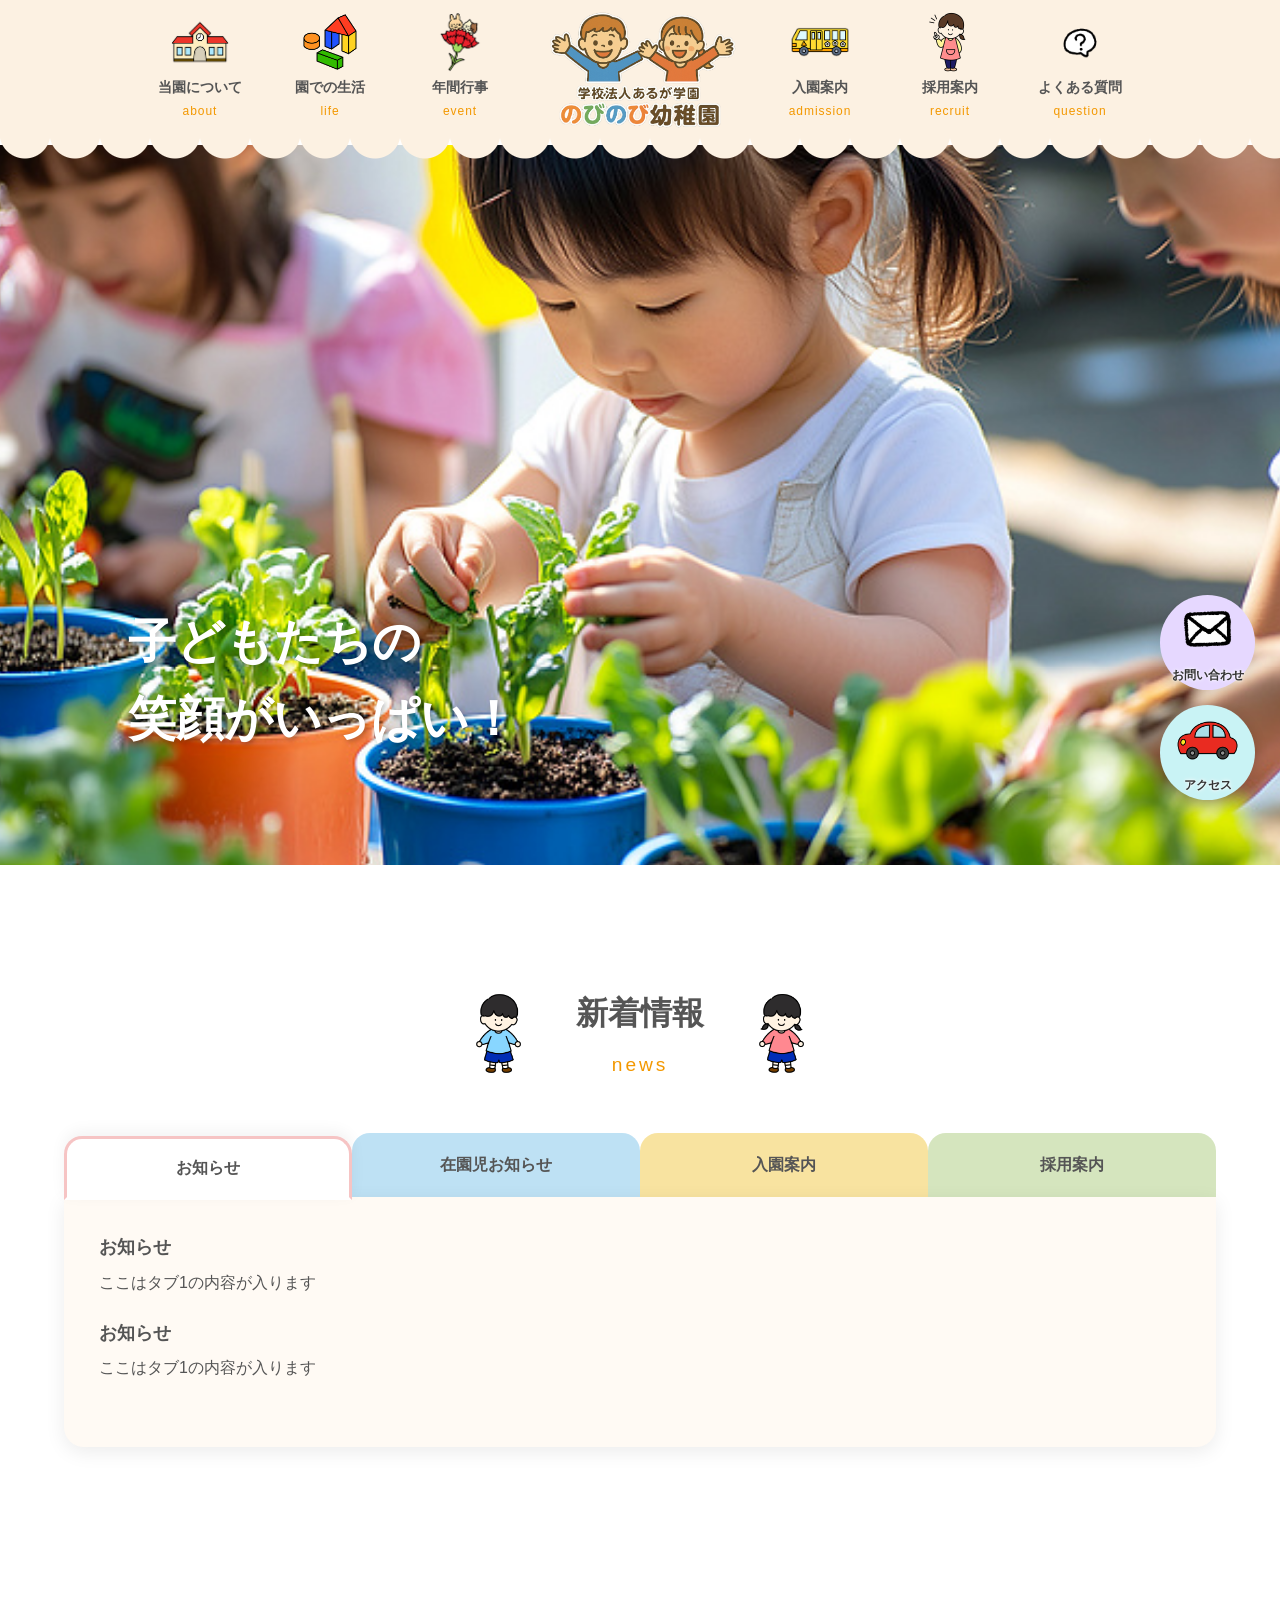
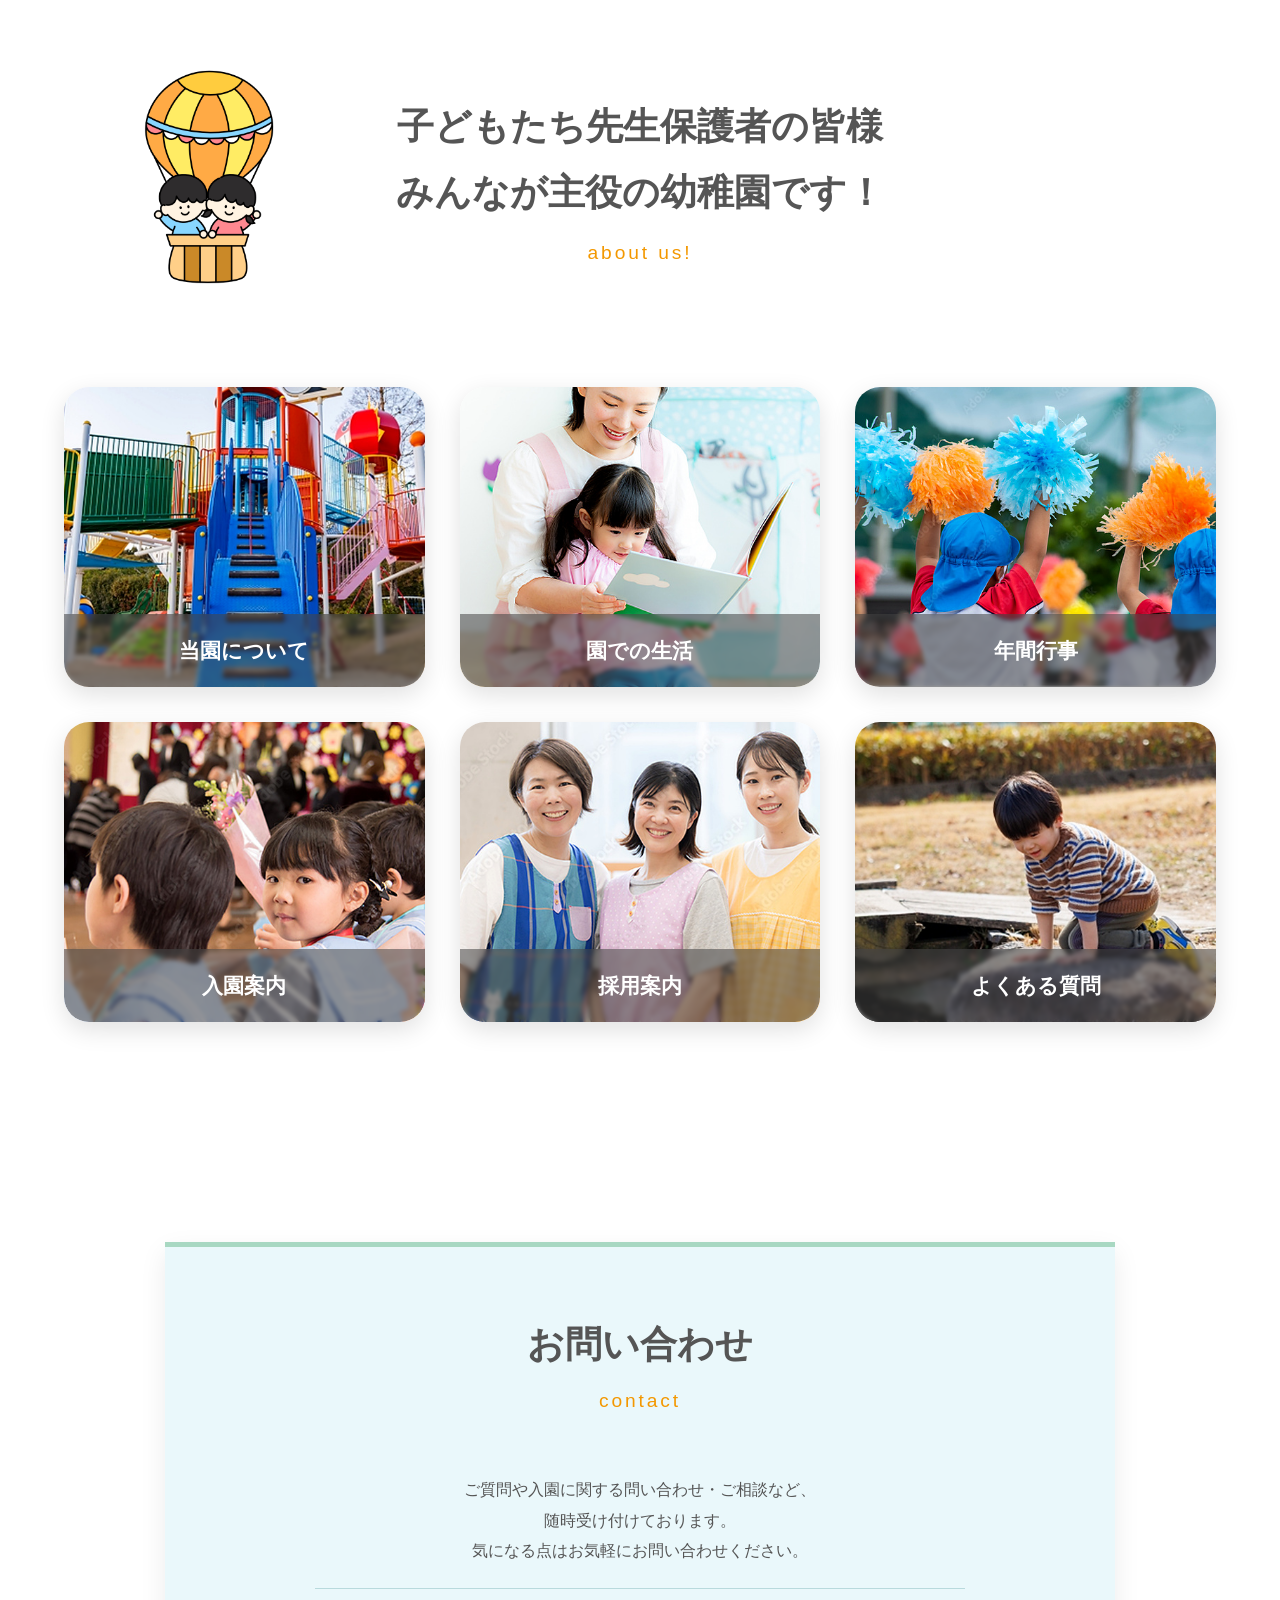
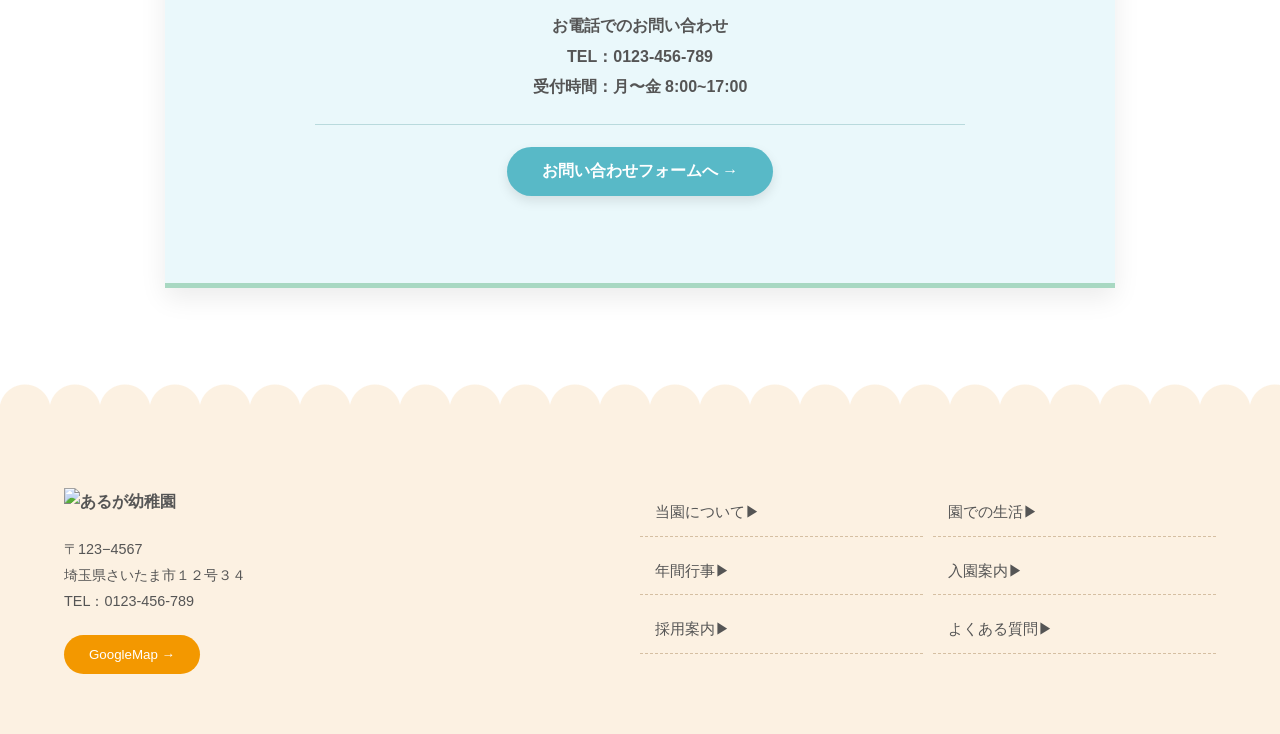
==== index.htm @ a484e563 "Initial commit" ====
<!doctype html>
<html lang="ja">
  <head>
    <meta charset="UTF-8" />
    <meta name="viewport" content="width=device-width, initial-scale=1.0" />

    <title>あるが幼稚園</title>

    <link rel="stylesheet" href="css/style.css" />

    <!-- Google Fonts -->
    <link rel="preconnect" href="https://fonts.googleapis.com" />
    <link rel="preconnect" href="https://fonts.gstatic.com" crossorigin />
    <link
      href="https://fonts.googleapis.com/css2?family=Kosugi+Maru&display=swap"
      rel="stylesheet"
    />

    <!-- JS -->
    <script src="https://code.jquery.com/jquery-3.7.1.min.js"></script>
    <script src="js/script.js" defer></script>
  </head>
  <body>
    <!-- ========================
    PCヘッダー
    ======================== -->
    <header id="menu_wrap">
      <nav>
        <ul>
          <li>
            <a href="#">
              <img src="img/about-icon.png" alt="" />
              <p>当園について</p>
              <span class="en">about</span>
            </a>
          </li>

          <li>
            <a href="#">
              <img src="img/diary-icon.png" alt="" />
              <p>園での生活</p>
              <span class="en">life</span>
            </a>
          </li>

          <li>
            <a href="#">
              <img src="img/calendar-icon.png" alt="" />
              <p>年間行事</p>
              <span class="en">event</span>
            </a>
          </li>

          <li class="logo">
            <a href="#">
              <img src="img/logo.png" alt="あるが幼稚園" />
            </a>
          </li>

          <li>
            <a href="#">
              <img src="img/admission-icon.png" alt="" />
              <p>入園案内</p>
              <span class="en">admission</span>
            </a>
          </li>

          <li>
            <a href="#">
              <img src="img/recruit-icon.png" alt="" />
              <p>採用案内</p>
              <span class="en">recruit</span>
            </a>
          </li>

          <li>
            <a href="#">
              <img src="img/question-icon.png" alt="" />
              <p>よくある質問</p>
              <span class="en">question</span>
            </a>
          </li>
        </ul>
      </nav>
    </header>

    <!-- ========================
    スマホメニュー
    ======================== -->
    <div class="hamburger">
      <span></span>
      <span></span>
      <span></span>
    </div>

    <div class="mask"></div>

    <nav id="spMenu">
      <ul>
        <li>
          <a href="#">
            <img src="img/about-icon.png" alt="" />
            <span>当園について</span>
          </a>
        </li>

        <li>
          <a href="#">
            <img src="img/diary-icon.png" alt="" />
            <span>園での生活</span>
          </a>
        </li>

        <li>
          <a href="#">
            <img src="img/calendar-icon.png" alt="" />
            <span>年間行事</span>
          </a>
        </li>

        <li>
          <a href="#">
            <img src="img/admission-icon.png" alt="" />
            <span>入園案内</span>
          /a>
        </li>

        <li>
          <a href="#">
            <img src="img/recruit-icon.png" alt="" />
            <span>採用案内</span>
          </a>
        </li>

        <li>
          <a href="#">
            <img src="img/question-icon.png" alt="" />
            <span>よくある質問</span>
          </a>
        </li>
      </ul>
    </nav>

    <main>
      <!-- ========================
      メインビジュアル
      ======================== -->
      <section class="mainvisual">
        <ul class="slideshow">
          <li class="active">
            <img src="img/top1.jpg" alt="" />
          </li>

          <li>
            <img src="img/top2.jpg" alt="" />
          </li>

          <li>
            <img src="img/top3.jpg" alt="" />
          </li>

          <li>
            <img src="img/top4.jpg" alt="" />
          </li>

          <li>
            <img src="img/top5.jpg" alt="" />
          </li>
        </ul>

        <p class="main-text">
          子どもたちの<br />
          笑顔がいっぱい！
        </p>
      </section>

      <!-- ========================
      NEWS
      ======================== -->
      <section id="news" class="container">
        <div class="news-heading">
          <img src="img/BOY-icon.png" alt="news icon" class="news-icon" />
          <h2 class="sec-title">
            新着情報<br />
            <span class="en">news</span>
          </h2>

          <img src="img/GIRL-icon.png" alt="news icon" class="news-icon" />
        </div>

        <div class="news-tabs">
          <ul class="tab-list">
            <li class="tab-item tab-item1 active" tabindex="0">お知らせ</li>
            <li class="tab-item tab-item2" tabindex="0">在園児お知らせ</li>
            <li class="tab-item tab-item3" tabindex="0">入園案内</li>
            <li class="tab-item tab-item4" tabindex="0">採用案内</li>
          </ul>

          <div class="tab-content">
            <div class="tab-panel active tab1">
              <h3>お知らせ</h3>
              <p>ここはタブ1の内容が入ります</p>

              <h3>お知らせ</h3>
              <p>ここはタブ1の内容が入ります</p>
            </div>

            <div class="tab-panel tab2">
              <h3>在園児お知らせ</h3>
              <p>ここはタブ2の内容が入ります</p>
            </div>

            <div class="tab-panel tab3">
              <h3>入園案内</h3>
              <p>ここはタブ3の内容が入ります</p>
            </div>

            <div class="tab-panel tab4">
              <h3>採用案内</h3>
              <p>ここはタブ4の内容が入ります</p>
            </div>
          </div>
        </div>
      </section>

      <!-- ========================
      ABOUT US
      ======================== -->
      <section id="about" class="container">
        <h2 class="sec-title about-title">
          <span class="about-title-text">
            子どもたち先生保護者の皆様<br />
            みんなが主役の幼稚園です！
          </span>

          <span class="en">about us!</span>
        </h2>

        <ul class="list">
          <li>
            <a href="#">
              <img src="img/main1.jpg" alt="" />
              <p class="name">当園について</p>
            </a>
          </li>

          <li>
            <a href="#">
              <img src="img/main2.jpg" alt="" />
              <p class="name">園での生活</p>
            </a>
          </li>

          <li>
            <a href="#">
              <img src="img/main3.jpg" alt="" />
              <p class="name">年間行事</p>
            </a>
          </li>

          <li>
            <a href="#">
              <img src="img/main4.jpg" alt="" />
              <p class="name">入園案内</p>
            </a>
          </li>

          <li>
            <a href="#">
              <img src="img/main5.jpg" alt="" />
              <p class="name">採用案内</p>
            </a>
          </li>

          <li>
            <a href="#">
              <img src="img/main6.jpg" alt="" />
              <p class="name">よくある質問</p>
            </a>
          </li>
        </ul>
      </section>

      <!-- ========================
      CONTACT
      ======================== -->
      <section class="contact container">
        <h2 class="sec-title">
          お問い合わせ
          <span class="en">contact</span>
        </h2>

        <ul class="info">
          <li>
            ご質問や入園に関する問い合わせ・ご相談など、<br />
            随時受け付けております。<br />
            気になる点はお気軽にお問い合わせください。
          </li>

          <li class="tel">
            お電話でのお問い合わせ<br />
            TEL：0123-456-789<br />
            受付時間：月〜金 8:00~17:00
          </li>

          <li>
            <button type="button" class="form">お問い合わせフォームへ →</button>
          </li>
        </ul>
      </section>
    </main>

    <!-- ========================
    FOOTER
    ======================== -->
    <footer>
      <section class="box-content">
        <div class="left">
          <h4 class="footer-logo">
            <a href="#">
              <img src="img/logo.PNG" alt="あるが幼稚園" />
            </a>
          </h4>

          <p class="footer-tel">
            〒123−4567<br />
            埼玉県さいたま市１２号３４<br />
            TEL：0123-456-789
          </p>

          <button type="button" class="map">GoogleMap →</button>
        </div>

        <div class="right">
          <nav class="footer-nav">
            <ul>
              <li>
                <a href="#">当園について▶︎</a>
              </li>

              <li>
                <a href="#">園での生活▶︎</a>
              </li>

              <li>
                <a href="#">年間行事▶︎</a>
              </li>

              <li>
                <a href="#">入園案内▶︎</a>
              </li>

              <li>
                <a href="#">採用案内▶︎</a>
              </li>

              <li>
                <a href="#">よくある質問▶︎</a>
              </li>
            </ul>
          </nav>
        </div>
      </section>
    </footer>

<ul class="floating-btns">
  <li>
    <a class="to-contact" href="contact.html">
      <img src="img/mail-icon.png" alt="" />
      <span>お問い合わせ</span>
    </a>
  </li>

  <li>
    <a class="to-access" href="#">
      <img src="img/access-icon.png" alt="" />
      <span>アクセス</span>
    </a>
  </li>
</ul>

<!-- ページトップへ戻る -->
<button type="button" id="page-top" aria-label="ページ上部へ戻る">
  <span class="arrow"></span>
</button>



  </body>
</html>
---- css/style.css ----
@charset "UTF-8";

/* ==================================================
   RESET
================================================== */

* {
  box-sizing: border-box;
}

html {
  scroll-behavior: smooth;
}

body {
  margin: 0;
  padding: 0;
  font-family: "Kosugi Maru", sans-serif;
  color: #555;
  background: #fff;
  line-height: 1.8;
}

ul {
  list-style: none;
  padding: 0;
  margin: 0;
}

a {
  color: inherit;
  text-decoration: none;
}

img {
  max-width: 100%;
  height: auto;
  vertical-align: bottom;
}

button {
  font-family: inherit;
  cursor: pointer;
}


/* ==================================================
   共通
================================================== */

.container {
  width: 90%;
  max-width: 1200px;
  margin: 0 auto;
}

.sec-title {
  position: relative;
  margin: 0;
  text-align: center;
  font-size: 2.3rem;
  font-weight: bold;
  color: #555;
  line-height: 1.8;
}

.sec-title .en {
  display: block;
  margin-top: 5px;
  font-size: 1.2rem;
  font-weight: normal;
  letter-spacing: 0.15em;
  color: #f39800;
}


/* ==================================================
   PC HEADER
================================================== */

#menu_wrap {
  position: relative;
  z-index: 1000;

  width: 100%;

  background: #fcf1e2;
}

/* 下側の「もこもこカーテン」 */

#menu_wrap::after {
  content: "";
  position: absolute;
  left: 0;
  bottom: -28px;

  width: 100%;
  height: 30px;

  background:
    radial-gradient(
      circle at 25px 0,
      #fcf1e2 25px,
      transparent 26px
    );

  background-size: 50px 30px;
  background-repeat: repeat-x;

  pointer-events: none;
}


/* PCナビ */

#menu_wrap nav {
  width: 100%;
  height: 100%;
}

#menu_wrap nav ul {
  width: 100%;
  height: 100%;
  display: flex;
  justify-content: center;
  align-items: center;
  gap: 10px;
}

#menu_wrap nav li {
  width: 120px;
  text-align: center;
}

#menu_wrap nav li.logo {
  width: 220px;
}

#menu_wrap nav li a {
  display: flex;
  flex-direction: column;
  align-items: center;
  justify-content: center;
  transition: transform 0.3s ease;
}

#menu_wrap nav li a:hover {
  transform: translateY(-5px);
}

#menu_wrap nav li img {
  width: 60px;
  height: 60px;
  object-fit: contain;
  margin-bottom: 3px;
}

#menu_wrap nav li.logo img {
  width: 200px;
  height: auto;
}

#menu_wrap nav li p {
  margin: 0;
  font-size: 0.9rem;
  font-weight: bold;
  color: #555;
}

#menu_wrap .en {
  display: block;
  font-size: 0.75rem;
  color: #f39800;
  letter-spacing: 0.08em;
}


/* ==================================================
   SP MENU
================================================== */

.hamburger {
  display: none;
}

.mask {
  display: none;
}

#spMenu {
  display: none;
}


/* ==================================================
   MAIN VISUAL
================================================== */

.mainvisual {
  position: relative;
  width: 100%;
  height: 720px;
  overflow: hidden;
  margin-top: 10px;
}

.slideshow {
  position: relative;
  width: 100%;
  height: 100%;
}

.slideshow li {
  position: absolute;
  inset: 0;
  opacity: 0;
  overflow: hidden;
}

.slideshow li.active {
  opacity: 1;
  z-index: 1;
}

.slideshow img {
  width: 100%;
  height: 100%;
  object-fit: cover;
  object-position: center 45%;

  transform: scale(1);
}

/* 表示中の画像だけズーム */
.slideshow li.active img {
  animation: slowZoom 7s ease-in-out forwards;
}

@keyframes slowZoom {
  from {
    transform: scale(1);
  }

  to {
    transform: scale(1.08);
  }
}

@keyframes slowZoom {
  from {
    transform: scale(1);
  }

  to {
    transform: scale(1.08);
  }
}


/* メインビジュアル文字 */

.main-text {
  position: absolute;
  z-index: 5;
  left: 10%;
  bottom: 15%;
  margin: 0;
  color: #fff;
  font-size: 3rem;
  font-weight: bold;
  line-height: 1.6;

  text-shadow:
    2px 2px 5px rgba(0, 0, 0, 0.25);
}


/* ==================================================
   NEWS
================================================== */

#news {
  padding: 120px 0 100px;
}


/* 男の子・女の子＋タイトル */

.news-heading {
  display: flex;
  justify-content: center;
  align-items: center;
  gap: 35px;
  margin-bottom: 50px;
}

.news-heading .news-icon {
  width: 85px;
  height: 85px;
  object-fit: contain;
}


/* 左右のアイコンを揺らす */

.news-heading .news-icon:first-child {
  animation: boySwing 2.5s ease-in-out infinite;
  transform-origin: bottom center;
}

.news-heading .news-icon:last-child {
  animation: girlSwing 2.5s ease-in-out infinite;
  transform-origin: bottom center;
}

@keyframes boySwing {
  0%,
  100% {
    transform: rotate(-5deg) translateY(0);
  }

  50% {
    transform: rotate(5deg) translateY(-5px);
  }
}

@keyframes girlSwing {
  0%,
  100% {
    transform: rotate(5deg) translateY(0);
  }

  50% {
    transform: rotate(-5deg) translateY(-5px);
  }
}


/* NEWSタイトル */

.news-heading .sec-title {
  font-size: 2rem;
}


/* タブ */

.tab-list {
  display: grid;
  grid-template-columns: repeat(4, 1fr);
}

.tab-item {
  position: relative;

  padding: 15px 10px;

  text-align: center;
  font-weight: bold;

  cursor: pointer;

  border: 3px solid transparent;
  border-radius: 18px 18px 0 0;

  transition:
    background-color 0.3s ease,
    color 0.3s ease,
    transform 0.3s ease,
    border-color 0.3s ease;
}

.tab-item1 {
  --tab-color: #f6c4c4;
  background: var(--tab-color);
}

.tab-item2 {
  --tab-color: #bee1f4;
  background: var(--tab-color);
}

.tab-item3 {
  --tab-color: #f8e3a0;
  background: var(--tab-color);
}

.tab-item4 {
  --tab-color: #d5e5be;
  background: var(--tab-color);
}

/* 選択中＝白抜き */
.tab-item.active {
  background: #fff;
  color: #555;

  border-color: var(--tab-color);
  border-bottom-color: #fff;

  transform: translateY(3px);

  z-index: 2;

  box-shadow:
    0 -5px 15px rgba(0, 0, 0, 0.05);
}

/* hoverは少しだけ */
.tab-item:not(.active):hover {
  filter: brightness(0.97);
}

/* タブ本文 */
.tab-content {
  position: relative;
  z-index: 1;

  min-height: 260px;

  padding: 40px 45px;

  background: #fffaf4;

  border-radius: 0 0 25px 25px;

  box-shadow:
    0 10px 25px rgba(0, 0, 0, 0.08);
}


/* タブ内容 */

.tab-content {
  min-height: 250px;
  padding: 35px;
  border-radius: 0 0 20px 20px;
  background: #fffaf4;
  box-shadow: 0 5px 20px rgba(0, 0, 0, 0.08);
}

.tab-panel {
  display: none;
}

.tab-panel.active {
  display: block;
}

.tab-panel h3 {
  margin: 0 0 5px;
  font-size: 1.1rem;
}

.tab-panel p {
  margin: 0 0 20px;
}


/* ==================================================
   ABOUT US
================================================== */

#about {
  padding: 100px 0 120px;
}


/* ABOUTタイトル */

.about-title {
  position: relative;
  min-height: 270px;

  display: flex;
  flex-direction: column;
  align-items: center;
  justify-content: center;

  margin-bottom: 70px;
}


/*
  気球

  HTMLには気球のimgを追加せず、
  CSSの::beforeで配置しています。

  文字の「後ろ」に気球が入るように
  z-indexを設定。
*/

.about-title::before {
  content: "";
  position: absolute;

  width: 220px;
  height: 220px;

  left: 3%;
  top: 20px;

  background: url("../img/kikyu.png") no-repeat center / contain;

  z-index: 0;

  animation: balloonFloat 3.5s ease-in-out infinite;
}


/* 文字を気球より前へ */

.about-title-text {
  position: relative;
  z-index: 2;
}


/* about us */

.about-title .en {
  position: relative;
  z-index: 2;
  margin-top: 10px;
}


/* 気球のふわふわ */

@keyframes balloonFloat {
  0%,
  100% {
    transform: translateY(0) rotate(-1deg);
  }

  50% {
    transform: translateY(-12px) rotate(1deg);
  }
}


/* ==================================================
   ABOUT 写真
================================================== */

#about .list {
  display: grid;
  grid-template-columns: repeat(3, 1fr);
  gap: 35px;
}

#about .list li {
  width: 100%;
}

#about .list a {
  position: relative;
  display: block;
  overflow: hidden;

  border-radius: 25px;

  background: #fff;

  box-shadow:
    0 8px 25px rgba(0, 0, 0, 0.12);

  transition:
    transform 0.4s ease,
    box-shadow 0.4s ease;
}


/* カーソルを乗せたとき浮き上がる */

#about .list a:hover {
  transform: translateY(-8px);

  box-shadow:
    0 15px 35px rgba(0, 0, 0, 0.18);
}


/* 写真 */

#about .list img {
  display: block;
  width: 100%;
  height: 300px;

  object-fit: cover;

  transition:
    transform 0.5s ease,
    filter 0.5s ease;
}


/* ホバー時に写真も少し拡大 */

#about .list a:hover img {
  transform: scale(1.05);
  filter: brightness(0.9);
}


/*
  タイトルを画像の中へ
*/

#about .name {
  position: absolute;

  left: 0;
  bottom: 0;

  width: 100%;

  margin: 0;
  padding: 18px 10px;

  text-align: center;

  color: #fff;
  font-size: 1.3rem;
  font-weight: bold;

  background: rgba(70, 70, 70, 0.55);

  backdrop-filter: blur(2px);
}


/* ==================================================
   CONTACT
================================================== */

.contact {
  max-width: 950px;

  margin-top: 100px;
  margin-bottom: 120px;

  padding: 65px 80px;

  text-align: center;

  background: #eaf8fb;

  border-top: 5px solid #a8d8c2;
  border-bottom: 5px solid #a8d8c2;

  box-shadow:
    0 10px 25px rgba(0, 0, 0, 0.08);
}

.contact .sec-title {
  margin-bottom: 35px;
}

.contact .sec-title .en {
  margin-top: 5px;
}

/* 中身を縦に戻す */
.contact .info {
  display: block;

  max-width: 650px;

  margin: 0 auto;
  padding: 0;
}

.contact .info li {
  padding: 22px 15px;

  text-align: center;

  line-height: 1.9;
}

.contact .info li + li {
  border-top: 1px solid #b9dadd;
}

.contact .tel {
  font-weight: bold;
  line-height: 2;
}

/* お問い合わせボタン */
.contact .form {
  border: none;

  padding: 14px 35px;

  border-radius: 999px;

  background: #58b9c7;
  color: #fff;

  font-size: 1rem;
  font-weight: bold;

  box-shadow:
    0 5px 12px rgba(0, 0, 0, 0.1);

  transition:
    transform 0.3s ease,
    opacity 0.3s ease;
}

.contact .form:hover {
  transform: translateY(-3px);
  opacity: 0.85;
}

/* ==================================================
   FOOTER
================================================== */

footer {
  position: relative;

  margin-top: 80px;
  padding: 80px 0 60px;

  background-color: #fcf1e2;
}

/* 上向きモコモコ */
footer::before {
  content: "";

  position: absolute;
  left: 0;
  top: -28px;

  width: 100%;
  height: 30px;

  background:
    radial-gradient(
      circle at 25px 30px,
      #fcf1e2 25px,
      transparent 26px
    );

  background-size: 50px 30px;
  background-repeat: repeat-x;

  pointer-events: none;
}

.box-content {
  width: 90%;
  max-width: 1200px;
  margin: 0 auto;

  display: flex;
  justify-content: space-between;
  gap: 60px;
}


/* 左 */

.box-content .left {
  width: 40%;
}

.footer-logo {
  margin: 0 0 20px;
}

.footer-logo img {
  width: 250px;
}

.footer-tel {
  margin: 0 0 20px;
  font-size: 0.9rem;
}


/* Google Map */

.map {
  border: none;
  padding: 12px 25px;

  border-radius: 30px;

  background: #f39800;
  color: #fff;

  transition: 0.3s ease;
}

.map:hover {
  transform: translateY(-3px);
  opacity: 0.8;
}


/* 右 */

.box-content .right {
  width: 50%;
}

.footer-nav ul {
  display: grid;
  grid-template-columns: repeat(2, 1fr);
  gap: 10px;
}

.footer-nav a {
  display: block;
  padding: 10px 15px;

  font-size: 0.95rem;

  border-bottom: 1px dashed #d5bfa2;

  transition: 0.3s ease;
}

.footer-nav a:hover {
  padding-left: 25px;
  color: #f39800;
}


/* ==================================================
   TABLET
================================================== */

@media screen and (max-width: 1000px) {

  #menu_wrap nav li {
    width: 100px;
  }

  #menu_wrap nav li.logo {
    width: 170px;
  }

  #menu_wrap nav li img {
    width: 50px;
    height: 50px;
  }

  #menu_wrap nav li.logo img {
    width: 160px;
  }

  .main-text {
    font-size: 2.5rem;
  }

  .about-title::before {
    width: 180px;
    height: 180px;
    left: 0;
  }

  #about .list {
    gap: 20px;
  }

  #about .list img {
    height: 250px;
  }
}


/* ==================================================
   SP
================================================== */

@media screen and (max-width: 767px) {

  /* --------------------------------
     PC HEADER OFF
  -------------------------------- */

  #menu_wrap {
    display: none;
  }


  /* --------------------------------
     ハンバーガー
  -------------------------------- */

.hamburger {
  position: fixed;
  top: 20px;
  right: 20px;

  z-index: 2000;

  display: flex;

  width: 55px;
  height: 55px;

  flex-direction: column;
  justify-content: center;
  align-items: center;

  gap: 6px;

  border-radius: 50%;

  background: #fcf1e2;

  box-shadow: 0 3px 10px rgba(0, 0, 0, 0.12);

  cursor: pointer;
}


/* 3本線 */

.hamburger span {
  display: block;

  width: 32px;
  height: 4px;

  background-color: #555;

  border-radius: 999px;

  /* 過去の装飾が残っていても消す */
  box-shadow: none;

  transition:
    transform 0.3s ease,
    opacity 0.3s ease;
}


/* 疑似要素も完全に消す */

.hamburger span::before,
.hamburger span::after {
  content: none !important;
  display: none !important;
}


/* 開いたとき */

.hamburger.active {
  gap: 0;
}


/* 上 → ＼ */

.hamburger.active span:nth-child(1) {
  position: absolute;

  transform: rotate(45deg);

  box-shadow: none;
}


/* 真ん中は完全に消す */

.hamburger.active span:nth-child(2) {
  position: absolute;

  opacity: 0;

  width: 0;
  height: 0;

  background: transparent;

  box-shadow: none;
}


/* 下 → ／ */

.hamburger.active span:nth-child(3) {
  position: absolute;

  transform: rotate(-45deg);

  box-shadow: none;
}
  /* --------------------------------
     マスク
  -------------------------------- */

  .mask {
    position: fixed;
    inset: 0;

    z-index: 1500;

    background: rgba(0, 0, 0, 0.35);

    opacity: 0;
    visibility: hidden;

    transition: 0.4s ease;
  }

  .mask.active {
    opacity: 1;
    visibility: visible;
  }


  /* --------------------------------
     SP MENU
  -------------------------------- */

  #spMenu {
    position: fixed;

    top: 0;
    right: -100%;

    z-index: 1800;

    display: block;

    width: 80%;
    height: 100vh;

    padding: 90px 30px 40px;

    background: #fff8e1;

    border-radius: 60px 0 0 60px;

    transition: right 0.5s ease;

    overflow-y: auto;
  }

  #spMenu.active {
    right: 0;
  }

  #spMenu ul {
    display: grid;
    grid-template-columns: repeat(2, 1fr);

    gap: 20px;
  }

  #spMenu li a {
    display: flex;

    flex-direction: column;
    align-items: center;

    gap: 5px;

    padding: 15px 5px;

    border-radius: 20px;

    background: #fff;

    box-shadow: 0 5px 15px rgba(0, 0, 0, 0.06);
  }

  #spMenu li img {
    width: 55px;
    height: 55px;
    object-fit: contain;
  }

  #spMenu li span {
    font-size: 0.85rem;
    font-weight: bold;
  }


  /* --------------------------------
     MAIN VISUAL
  -------------------------------- */

  .mainvisual {
    height: 500px;
  }

  .main-text {
    left: 8%;
    bottom: 10%;

    font-size: 2rem;
  }


  /* --------------------------------
     NEWS
  -------------------------------- */

  #news {
    padding: 80px 0;
  }

  .news-heading {
    gap: 15px;
    margin-bottom: 35px;
  }

  .news-heading .news-icon {
    width: 60px;
    height: 60px;
  }

  .news-heading .sec-title {
    font-size: 1.5rem;
  }

  .news-heading .sec-title .en {
    font-size: 0.9rem;
  }

  .news-tabs {
    width: 100%;
  }

  .tab-list {
    grid-template-columns: repeat(2, 1fr);
    gap: 5px;
  }

  .tab-item {
    padding: 10px 5px;
    font-size: 0.8rem;
    border-radius: 10px;
  }

  .tab-content {
    padding: 25px 20px;
  }


  /* --------------------------------
     ABOUT
  -------------------------------- */

  #about {
    padding: 70px 0 80px;
  }

  .about-title {
    min-height: 220px;

    margin-bottom: 45px;

    padding-left: 80px;
  }

  .about-title-text {
    font-size: 1.35rem;
  }

  .about-title .en {
    font-size: 1rem;
  }


  /* 気球 */

  .about-title::before {
    width: 100px;
    height: 100px;

    left: -5px;
    top: 25px;
  }


  /* 写真 3×2 → スマホ1列 */

  #about .list {
    grid-template-columns: 1fr;
    gap: 25px;
  }

  #about .list img {
    height: 250px;
  }

  #about .name {
    padding: 15px 10px;
    font-size: 1.1rem;
  }


  /* --------------------------------
     CONTACT
  -------------------------------- */

  .contact {
    padding: 70px 0;
  }

  .contact .sec-title {
    font-size: 1.8rem;
  }

  .contact .info {
    grid-template-columns: 1fr;
    gap: 10px;
  }

  .contact .info li {
    padding: 15px;
  }


  /* --------------------------------
     FOOTER
  -------------------------------- */

  footer {
    padding: 50px 0;
  }

  .box-content {
    flex-direction: column;
    gap: 40px;
  }

  .box-content .left,
  .box-content .right {
    width: 100%;
  }

  .footer-nav ul {
    grid-template-columns: 1fr;
  }

}

/* ==================================================
   右下固定ボタン
================================================== */

.floating-btns {
  position: fixed;

  right: 25px;
  bottom: 100px;

  z-index: 1500;

  display: flex;
  flex-direction: column;

  gap: 15px;

  margin: 0;
  padding: 0;

  list-style: none;
}

/* 固定ボタンの文字 */
.floating-btns span {
  color: #333;
  font-weight: 700;
  text-shadow: 0 0 2px #fff, 0 0 4px #fff;
}

/* 丸ボタン共通 */

.floating-btns a {
  display: flex;

  width: 95px;
  height: 95px;

  flex-direction: column;
  justify-content: center;
  align-items: center;

  border-radius: 50%;

  text-decoration: none;

  color: #555;

  font-size: 0.75rem;
  font-weight: bold;

  box-shadow:
    0 5px 15px rgba(0, 0, 0, 0.12);

  transition:
    transform 0.3s ease,
    box-shadow 0.3s ease;
}


/* hover */

.floating-btns a:hover {
  transform: scale(1.08);

  box-shadow:
    0 8px 20px rgba(0, 0, 0, 0.18);
}


/* アイコン */

.floating-btns img {
  width: 65px;
  height: 65px;

  object-fit: contain;

  margin-bottom: 2px;
}


/* お問い合わせ */

.floating-btns .to-contact {
  background-color: #e6d8ff;
}

.floating-btns .to-contact img {
  width: 100px;
  height: 100px;

  /* アイコン自体も少し上へ */
  transform: translateY(-8px);
}

.floating-btns .to-contact span {
  display: block;

  /* 文字をアイコン側へ */
  transform: translateY(-16px);

  margin-top: 0;
  line-height: 1;
}

/* アクセス */

.floating-btns .to-access {
  background-color: #c9f3f5;
}

/* =========================
   SP FOOTER
========================= */

@media screen and (max-width: 767px) {

  footer {
    padding: 70px 0 50px;
    text-align: center;
  }

  .box-content {
    width: 90%;
    margin: 0 auto;

    display: flex;
    flex-direction: column;
    align-items: center;

    gap: 50px;
  }

  .box-content .left,
  .box-content .right {
    width: 100%;

    text-align: center;
  }

  /* ロゴ */
  .footer-logo {
    text-align: center;
  }

  .footer-logo img {
    display: block;

    width: 220px;

    margin: 0 auto 25px;
  }

  /* 住所・電話 */
  .footer-tel {
    text-align: center;
    line-height: 2;
  }

  /* GoogleMap */
  .map {
    display: block;

    margin: 25px auto 0;
  }

  /* フッターナビ */
  .footer-nav {
    width: 100%;
  }

  .footer-nav ul {
    display: flex;

    flex-direction: column;

    width: 100%;

    gap: 0;
  }

  .footer-nav li {
    width: 100%;
  }

  .footer-nav a {
    display: block;

    width: 100%;

    padding: 20px 10px;

    text-align: center;

    border-bottom: 1px dashed #d5bfa2;
  }

  .footer-nav a:hover {
    padding-left: 10px;
  }

}

/* ==================================================
   ページトップへ戻る
================================================== */

#page-top {
  position: fixed;
  right: 45px;
  bottom: 25px;
  z-index: 1600;

  display: flex;
  justify-content: center;
  align-items: center;

  width: 55px;
  height: 55px;

  border: none;
  border-radius: 50%;

  background-color: #fcf1e2;

  box-shadow: 0 3px 10px rgba(0, 0, 0, 0.15);

  cursor: pointer;

  opacity: 0;
  visibility: hidden;

  transition:
    opacity 0.3s ease,
    visibility 0.3s ease,
    transform 0.3s ease;
}

/* CSSで矢印を作る */
#page-top .arrow {
  position: relative;
  display: block;

  width: 5px;
  height: 32px;

  background-color: #555;
  border-radius: 5px;
}

/* 矢印の頭 */
#page-top .arrow::before {
  content: "";
  position: absolute;

  top: 0;
  left: 50%;

  width: 20px;
  height: 20px;

  border-top: 5px solid #555;
  border-left: 5px solid #555;

  transform: translate(-50%, 0) rotate(45deg);
}

#page-top.show {
  opacity: 1;
  visibility: visible;
}

#page-top:hover {
  transform: translateY(-5px);
}


/* ==================================================
   SMALL SP
================================================== */

@media screen and (max-width: 480px) {

  .mainvisual {
    height: 420px;
  }

  .main-text {
    font-size: 1.7rem;
  }

  .about-title {
    padding-left: 55px;
  }

  .about-title-text {
    font-size: 1.15rem;
  }

  .about-title::before {
    width: 80px;
    height: 80px;
  }

  #about .list img {
    height: 220px;
  }

}

@media screen and (max-width: 767px) {

  .floating-btns {
    right: 12px;
    bottom: 90px;

    gap: 10px;
  }

  .floating-btns a {
    width: 68px;
    height: 68px;

    font-size: 0.65rem;
  }

  .floating-btns img {
    width: 38px;
    height: 38px;
  }

}

@media screen and (max-width: 767px) {
  #page-top {
    right: 16px;
    bottom: 17px;

    width: 62px;
    height: 62px;
  }
}
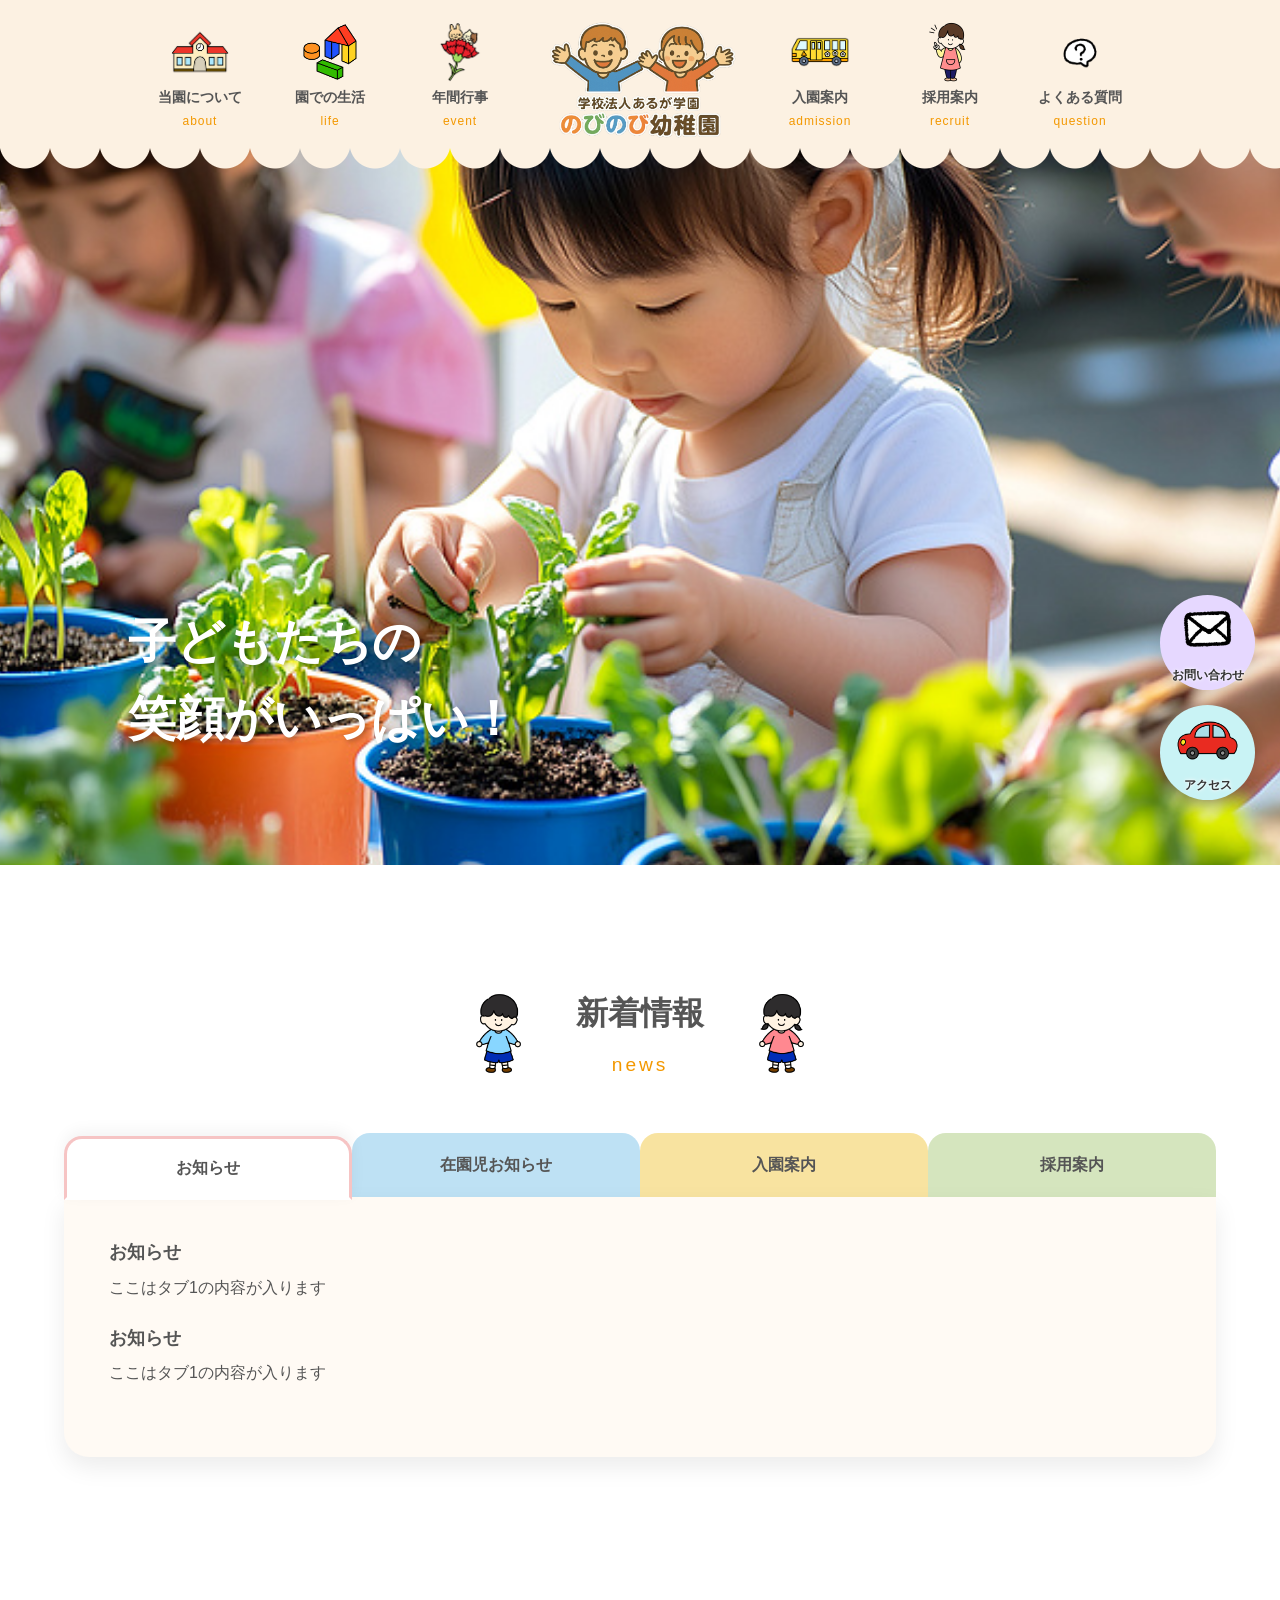
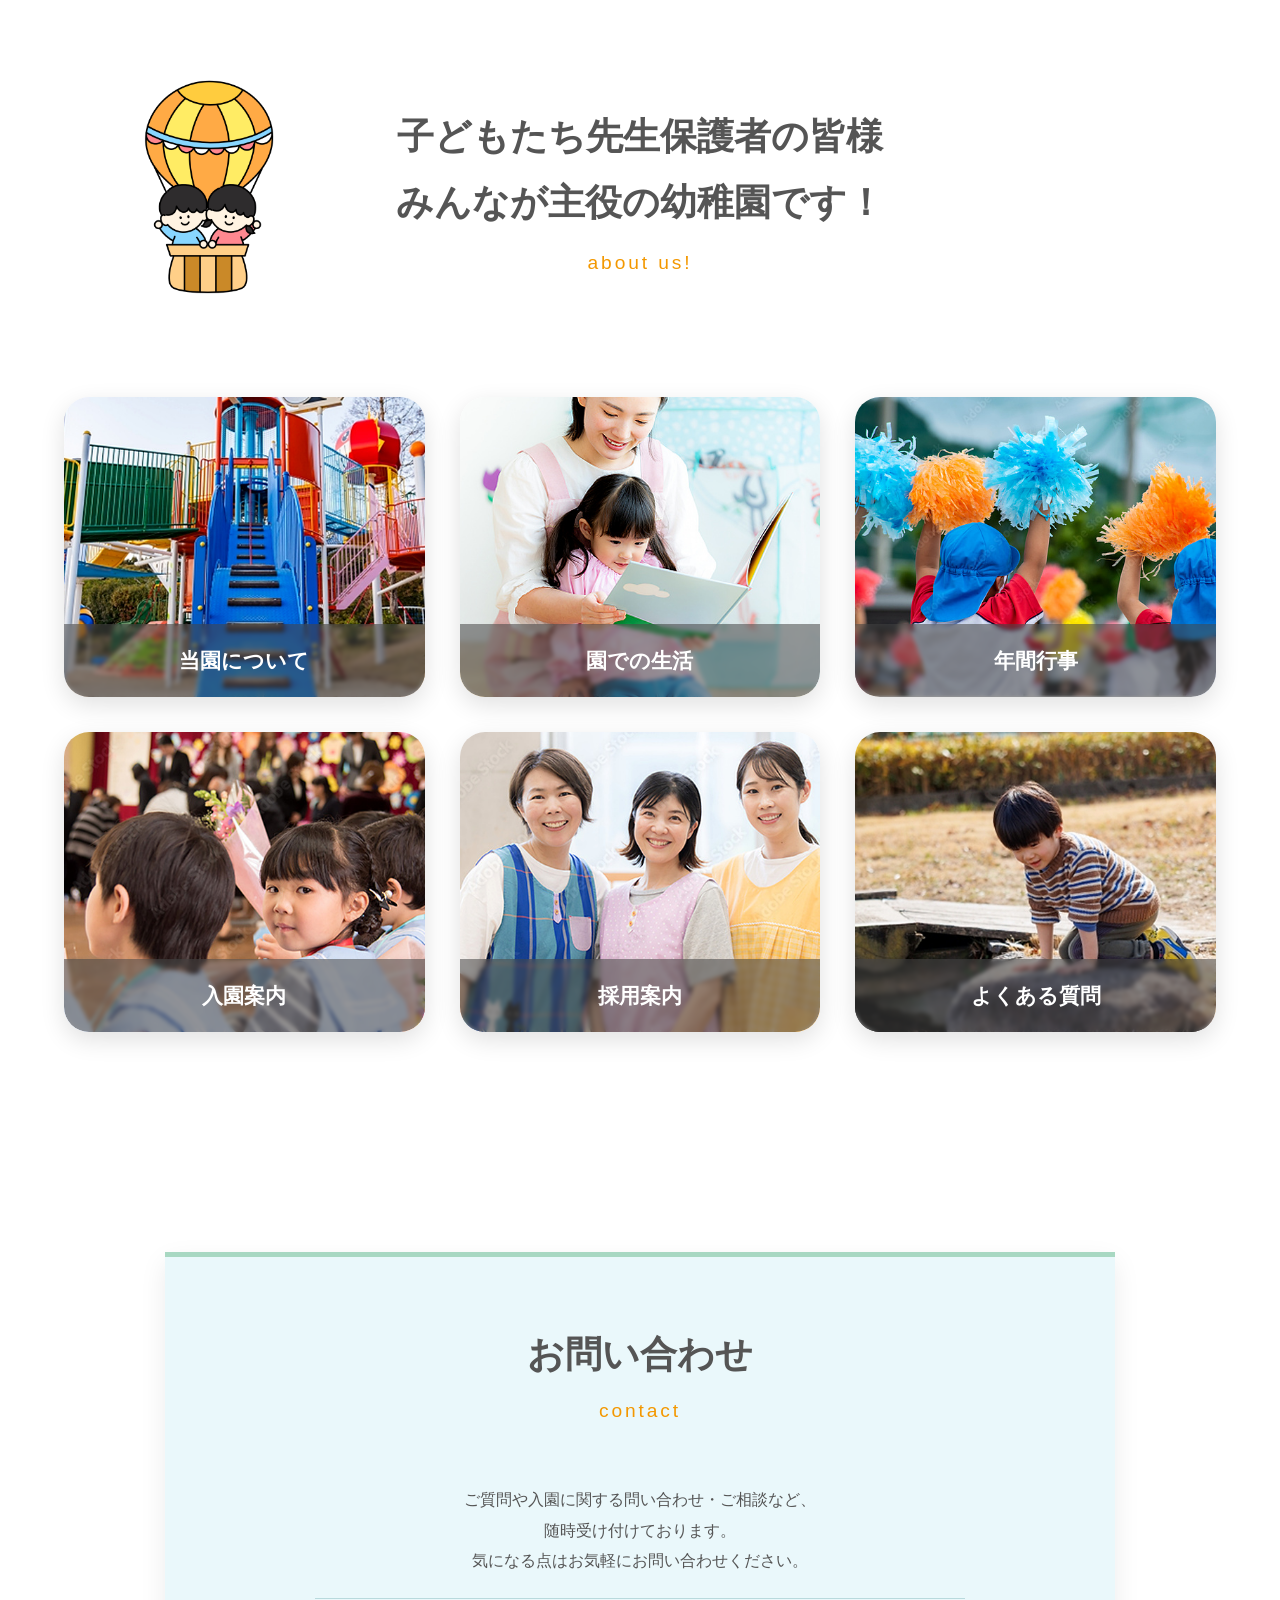
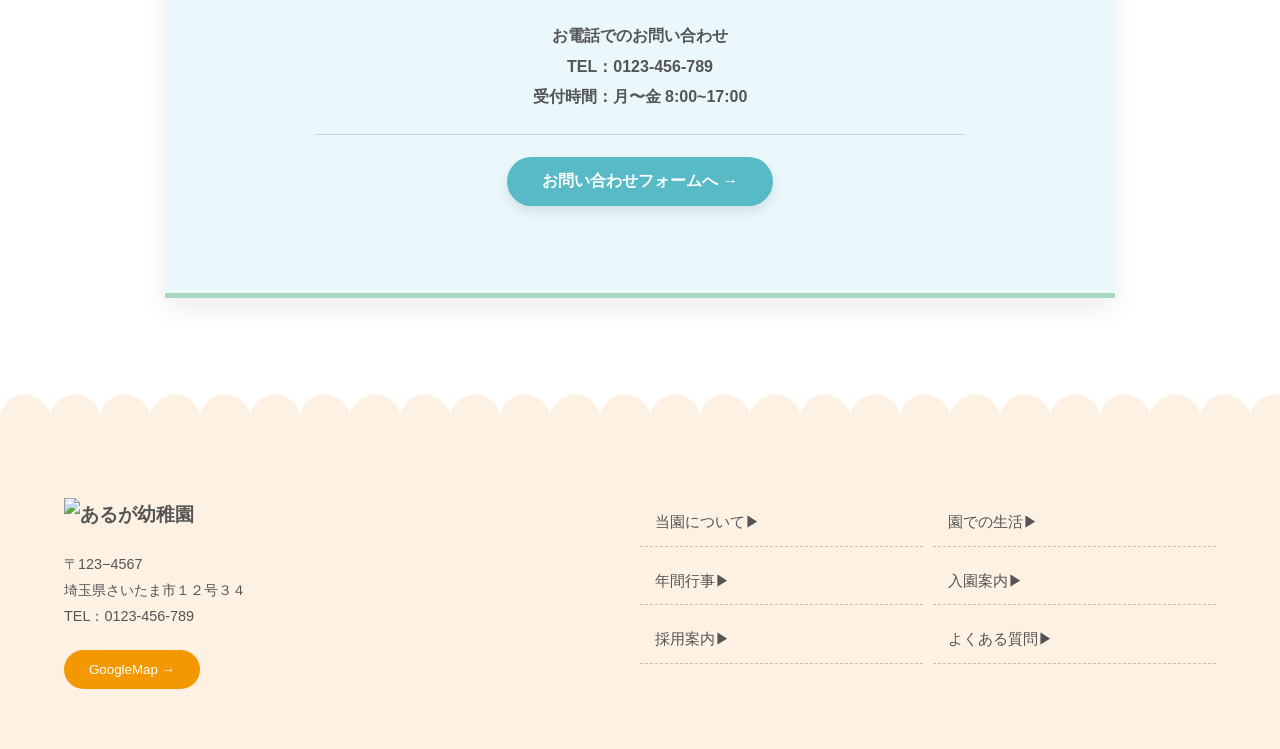
==== commit 835a6cfb: "TOPページのレイアウト調整" ====
--- a/index.htm
+++ b/index.htm
@@ -3,7 +3,6 @@
   <head>
     <meta charset="UTF-8" />
     <meta name="viewport" content="width=device-width, initial-scale=1.0" />
-
     <title>あるが幼稚園</title>
 
     <link rel="stylesheet" href="css/style.css" />
@@ -29,7 +28,7 @@
         <ul>
           <li>
             <a href="#">
-              <img src="img/about-icon.png" alt="" />
+              <img src="img/about-icon.png" alt="当園についてアイコン" />
               <p>当園について</p>
               <span class="en">about</span>
             </a>
@@ -37,7 +36,7 @@
 
           <li>
             <a href="#">
-              <img src="img/diary-icon.png" alt="" />
+              <img src="img/diary-icon.png" alt="園での生活アイコン" />
               <p>園での生活</p>
               <span class="en">life</span>
             </a>
@@ -45,7 +44,7 @@
 
           <li>
             <a href="#">
-              <img src="img/calendar-icon.png" alt="" />
+              <img src="img/calendar-icon.png" alt="年間行事アイコン" />
               <p>年間行事</p>
               <span class="en">event</span>
             </a>
@@ -59,7 +58,7 @@
 
           <li>
             <a href="#">
-              <img src="img/admission-icon.png" alt="" />
+              <img src="img/admission-icon.png" alt="入園案内アイコン" />
               <p>入園案内</p>
               <span class="en">admission</span>
             </a>
@@ -67,7 +66,7 @@
 
           <li>
             <a href="#">
-              <img src="img/recruit-icon.png" alt="" />
+              <img src="img/recruit-icon.png" alt="採用案内アイコン" />
               <p>採用案内</p>
               <span class="en">recruit</span>
             </a>
@@ -75,7 +74,7 @@
 
           <li>
             <a href="#">
-              <img src="img/question-icon.png" alt="" />
+              <img src="img/question-icon.png" alt="よくある質問アイコン" />
               <p>よくある質問</p>
               <span class="en">question</span>
             </a>
@@ -87,7 +86,7 @@
     <!-- ========================
     スマホメニュー
     ======================== -->
-    <div class="hamburger">
+    <div class="hamburger" aria-label="メニューを開く">
       <span></span>
       <span></span>
       <span></span>
@@ -122,7 +121,7 @@
           <a href="#">
             <img src="img/admission-icon.png" alt="" />
             <span>入園案内</span>
-          /a>
+          </a>
         </li>
 
         <li>
@@ -148,23 +147,23 @@
       <section class="mainvisual">
         <ul class="slideshow">
           <li class="active">
-            <img src="img/top1.jpg" alt="" />
-          </li>
-
-          <li>
-            <img src="img/top2.jpg" alt="" />
-          </li>
-
-          <li>
-            <img src="img/top3.jpg" alt="" />
-          </li>
-
-          <li>
-            <img src="img/top4.jpg" alt="" />
-          </li>
-
-          <li>
-            <img src="img/top5.jpg" alt="" />
+            <img src="img/top1.jpg" alt="園児たちの様子1" />
+          </li>
+
+          <li>
+            <img src="img/top2.jpg" alt="園児たちの様子2" />
+          </li>
+
+          <li>
+            <img src="img/top3.jpg" alt="園児たちの様子3" />
+          </li>
+
+          <li>
+            <img src="img/top4.jpg" alt="園児たちの様子4" />
+          </li>
+
+          <li>
+            <img src="img/top5.jpg" alt="園児たちの様子5" />
           </li>
         </ul>
 
@@ -179,13 +178,13 @@
       ======================== -->
       <section id="news" class="container">
         <div class="news-heading">
-          <img src="img/BOY-icon.png" alt="news icon" class="news-icon" />
+          <img src="img/BOY-icon.png" alt="" class="news-icon" />
           <h2 class="sec-title">
             新着情報<br />
             <span class="en">news</span>
           </h2>
 
-          <img src="img/GIRL-icon.png" alt="news icon" class="news-icon" />
+          <img src="img/GIRL-icon.png" alt="" class="news-icon" />
         </div>
 
         <div class="news-tabs">
@@ -239,42 +238,42 @@
         <ul class="list">
           <li>
             <a href="#">
-              <img src="img/main1.jpg" alt="" />
+              <img src="img/main1.jpg" alt="当園について" />
               <p class="name">当園について</p>
             </a>
           </li>
 
           <li>
             <a href="#">
-              <img src="img/main2.jpg" alt="" />
+              <img src="img/main2.jpg" alt="園での生活" />
               <p class="name">園での生活</p>
             </a>
           </li>
 
           <li>
             <a href="#">
-              <img src="img/main3.jpg" alt="" />
+              <img src="img/main3.jpg" alt="年間行事" />
               <p class="name">年間行事</p>
             </a>
           </li>
 
           <li>
             <a href="#">
-              <img src="img/main4.jpg" alt="" />
+              <img src="img/main4.jpg" alt="入園案内" />
               <p class="name">入園案内</p>
             </a>
           </li>
 
           <li>
             <a href="#">
-              <img src="img/main5.jpg" alt="" />
+              <img src="img/main5.jpg" alt="採用案内" />
               <p class="name">採用案内</p>
             </a>
           </li>
 
           <li>
             <a href="#">
-              <img src="img/main6.jpg" alt="" />
+              <img src="img/main6.jpg" alt="よくある質問" />
               <p class="name">よくある質問</p>
             </a>
           </li>
@@ -314,13 +313,13 @@
     FOOTER
     ======================== -->
     <footer>
-      <section class="box-content">
+      <div class="box-content">
         <div class="left">
-          <h4 class="footer-logo">
+          <h3 class="footer-logo">
             <a href="#">
               <img src="img/logo.PNG" alt="あるが幼稚園" />
             </a>
-          </h4>
+          </h3>
 
           <p class="footer-tel">
             〒123−4567<br />
@@ -334,57 +333,38 @@
         <div class="right">
           <nav class="footer-nav">
             <ul>
-              <li>
-                <a href="#">当園について▶︎</a>
-              </li>
-
-              <li>
-                <a href="#">園での生活▶︎</a>
-              </li>
-
-              <li>
-                <a href="#">年間行事▶︎</a>
-              </li>
-
-              <li>
-                <a href="#">入園案内▶︎</a>
-              </li>
-
-              <li>
-                <a href="#">採用案内▶︎</a>
-              </li>
-
-              <li>
-                <a href="#">よくある質問▶︎</a>
-              </li>
+              <li><a href="#">当園について▶︎</a></li>
+              <li><a href="#">園での生活▶︎</a></li>
+              <li><a href="#">年間行事▶︎</a></li>
+              <li><a href="#">入園案内▶︎</a></li>
+              <li><a href="#">採用案内▶︎</a></li>
+              <li><a href="#">よくある質問▶︎</a></li>
             </ul>
           </nav>
         </div>
-      </section>
+      </div>
     </footer>
 
-<ul class="floating-btns">
-  <li>
-    <a class="to-contact" href="contact.html">
-      <img src="img/mail-icon.png" alt="" />
-      <span>お問い合わせ</span>
-    </a>
-  </li>
-
-  <li>
-    <a class="to-access" href="#">
-      <img src="img/access-icon.png" alt="" />
-      <span>アクセス</span>
-    </a>
-  </li>
-</ul>
-
-<!-- ページトップへ戻る -->
-<button type="button" id="page-top" aria-label="ページ上部へ戻る">
-  <span class="arrow"></span>
-</button>
-
-
-
+    <!-- 固定ボタン -->
+    <ul class="floating-btns">
+      <li>
+        <a class="to-contact" href="contact.html">
+          <img src="img/mail-icon.png" alt="" />
+          <span>お問い合わせ</span>
+        </a>
+      </li>
+
+      <li>
+        <a class="to-access" href="#">
+          <img src="img/access-icon.png" alt="" />
+          <span>アクセス</span>
+        </a>
+      </li>
+    </ul>
+
+    <!-- ページトップへ戻る -->
+    <button type="button" id="page-top" aria-label="ページ上部へ戻る">
+      <span class="arrow"></span>
+    </button>
   </body>
 </html>
--- a/css/style.css
+++ b/css/style.css
@@ -12,13 +12,19 @@
   scroll-behavior: smooth;
 }
 
+html,
 body {
   margin: 0;
   padding: 0;
+  width: 100%;
+}
+
+body {
   font-family: "Kosugi Maru", sans-serif;
   color: #555;
   background: #fff;
   line-height: 1.8;
+  overflow-x: hidden;
 }
 
 ul {
@@ -43,9 +49,8 @@
   cursor: pointer;
 }
 
-
-/* ==================================================
-   共通
+/* ==================================================
+   COMMON (共通)
 ================================================== */
 
 .container {
@@ -73,7 +78,6 @@
   color: #f39800;
 }
 
-
 /* ==================================================
    PC HEADER
 ================================================== */
@@ -81,42 +85,29 @@
 #menu_wrap {
   position: relative;
   z-index: 1000;
-
   width: 100%;
-
+  margin: 0;
+  padding: 0;
   background: #fcf1e2;
 }
 
 /* 下側の「もこもこカーテン」 */
-
 #menu_wrap::after {
   content: "";
   position: absolute;
   left: 0;
   bottom: -28px;
-
   width: 100%;
   height: 30px;
-
-  background:
-    radial-gradient(
-      circle at 25px 0,
-      #fcf1e2 25px,
-      transparent 26px
-    );
-
+  background: radial-gradient(circle at 25px 0, #fcf1e2 25px, transparent 26px);
   background-size: 50px 30px;
   background-repeat: repeat-x;
-
   pointer-events: none;
 }
 
-
 /* PCナビ */
-
 #menu_wrap nav {
   width: 100%;
-  height: 100%;
 }
 
 #menu_wrap nav ul {
@@ -125,6 +116,8 @@
   display: flex;
   justify-content: center;
   align-items: center;
+  margin: 0;
+  padding: 10px 0 0;
   gap: 10px;
 }
 
@@ -175,23 +168,15 @@
   letter-spacing: 0.08em;
 }
 
-
-/* ==================================================
-   SP MENU
-================================================== */
-
-.hamburger {
-  display: none;
-}
-
-.mask {
-  display: none;
-}
-
+/* ==================================================
+   SP MENU & MASK (PC非表示初期化)
+================================================== */
+
+.hamburger,
+.mask,
 #spMenu {
   display: none;
 }
-
 
 /* ==================================================
    MAIN VISUAL
@@ -202,7 +187,7 @@
   width: 100%;
   height: 720px;
   overflow: hidden;
-  margin-top: 10px;
+  margin-top: 0;
 }
 
 .slideshow {
@@ -228,11 +213,9 @@
   height: 100%;
   object-fit: cover;
   object-position: center 45%;
-
   transform: scale(1);
 }
 
-/* 表示中の画像だけズーム */
 .slideshow li.active img {
   animation: slowZoom 7s ease-in-out forwards;
 }
@@ -241,24 +224,10 @@
   from {
     transform: scale(1);
   }
-
   to {
     transform: scale(1.08);
   }
 }
-
-@keyframes slowZoom {
-  from {
-    transform: scale(1);
-  }
-
-  to {
-    transform: scale(1.08);
-  }
-}
-
-
-/* メインビジュアル文字 */
 
 .main-text {
   position: absolute;
@@ -270,11 +239,8 @@
   font-size: 3rem;
   font-weight: bold;
   line-height: 1.6;
-
-  text-shadow:
-    2px 2px 5px rgba(0, 0, 0, 0.25);
-}
-
+  text-shadow: 2px 2px 5px rgba(0, 0, 0, 0.25);
+}
 
 /* ==================================================
    NEWS
@@ -283,9 +249,6 @@
 #news {
   padding: 120px 0 100px;
 }
-
-
-/* 男の子・女の子＋タイトル */
 
 .news-heading {
   display: flex;
@@ -301,9 +264,6 @@
   object-fit: contain;
 }
 
-
-/* 左右のアイコンを揺らす */
-
 .news-heading .news-icon:first-child {
   animation: boySwing 2.5s ease-in-out infinite;
   transform-origin: bottom center;
@@ -315,37 +275,20 @@
 }
 
 @keyframes boySwing {
-  0%,
-  100% {
-    transform: rotate(-5deg) translateY(0);
-  }
-
-  50% {
-    transform: rotate(5deg) translateY(-5px);
-  }
+  0%, 100% { transform: rotate(-5deg) translateY(0); }
+  50% { transform: rotate(5deg) translateY(-5px); }
 }
 
 @keyframes girlSwing {
-  0%,
-  100% {
-    transform: rotate(5deg) translateY(0);
-  }
-
-  50% {
-    transform: rotate(-5deg) translateY(-5px);
-  }
-}
-
-
-/* NEWSタイトル */
+  0%, 100% { transform: rotate(5deg) translateY(0); }
+  50% { transform: rotate(-5deg) translateY(-5px); }
+}
 
 .news-heading .sec-title {
   font-size: 2rem;
 }
 
-
 /* タブ */
-
 .tab-list {
   display: grid;
   grid-template-columns: repeat(4, 1fr);
@@ -353,91 +296,43 @@
 
 .tab-item {
   position: relative;
-
   padding: 15px 10px;
-
   text-align: center;
   font-weight: bold;
-
   cursor: pointer;
-
   border: 3px solid transparent;
   border-radius: 18px 18px 0 0;
-
-  transition:
-    background-color 0.3s ease,
-    color 0.3s ease,
-    transform 0.3s ease,
-    border-color 0.3s ease;
-}
-
-.tab-item1 {
-  --tab-color: #f6c4c4;
   background: var(--tab-color);
-}
-
-.tab-item2 {
-  --tab-color: #bee1f4;
-  background: var(--tab-color);
-}
-
-.tab-item3 {
-  --tab-color: #f8e3a0;
-  background: var(--tab-color);
-}
-
-.tab-item4 {
-  --tab-color: #d5e5be;
-  background: var(--tab-color);
-}
-
-/* 選択中＝白抜き */
+  transition: background-color 0.3s ease, color 0.3s ease, transform 0.3s ease, border-color 0.3s ease;
+}
+
+.tab-item1 { --tab-color: #f6c4c4; }
+.tab-item2 { --tab-color: #bee1f4; }
+.tab-item3 { --tab-color: #f8e3a0; }
+.tab-item4 { --tab-color: #d5e5be; }
+
 .tab-item.active {
   background: #fff;
   color: #555;
-
   border-color: var(--tab-color);
   border-bottom-color: #fff;
-
   transform: translateY(3px);
-
   z-index: 2;
-
-  box-shadow:
-    0 -5px 15px rgba(0, 0, 0, 0.05);
-}
-
-/* hoverは少しだけ */
+  box-shadow: 0 -5px 15px rgba(0, 0, 0, 0.05);
+}
+
 .tab-item:not(.active):hover {
   filter: brightness(0.97);
 }
 
-/* タブ本文 */
 .tab-content {
   position: relative;
   z-index: 1;
-
   min-height: 260px;
-
   padding: 40px 45px;
-
   background: #fffaf4;
-
   border-radius: 0 0 25px 25px;
-
-  box-shadow:
-    0 10px 25px rgba(0, 0, 0, 0.08);
-}
-
-
-/* タブ内容 */
-
-.tab-content {
-  min-height: 250px;
-  padding: 35px;
-  border-radius: 0 0 20px 20px;
-  background: #fffaf4;
-  box-shadow: 0 5px 20px rgba(0, 0, 0, 0.08);
+  box-shadow: 0 10px 25px rgba(0, 0, 0, 0.08);
 }
 
 .tab-panel {
@@ -457,7 +352,6 @@
   margin: 0 0 20px;
 }
 
-
 /* ==================================================
    ABOUT US
 ================================================== */
@@ -465,86 +359,45 @@
 #about {
   padding: 100px 0 120px;
 }
-
-
-/* ABOUTタイトル */
 
 .about-title {
   position: relative;
   min-height: 270px;
-
   display: flex;
   flex-direction: column;
   align-items: center;
   justify-content: center;
-
   margin-bottom: 70px;
 }
-
-
-/*
-  気球
-
-  HTMLには気球のimgを追加せず、
-  CSSの::beforeで配置しています。
-
-  文字の「後ろ」に気球が入るように
-  z-indexを設定。
-*/
 
 .about-title::before {
   content: "";
   position: absolute;
-
   width: 220px;
   height: 220px;
-
   left: 3%;
   top: 20px;
-
   background: url("../img/kikyu.png") no-repeat center / contain;
-
   z-index: 0;
-
   animation: balloonFloat 3.5s ease-in-out infinite;
 }
 
-
-/* 文字を気球より前へ */
-
-.about-title-text {
-  position: relative;
-  z-index: 2;
-}
-
-
-/* about us */
-
+.about-title-text,
 .about-title .en {
   position: relative;
   z-index: 2;
+}
+
+.about-title .en {
   margin-top: 10px;
 }
 
-
-/* 気球のふわふわ */
-
 @keyframes balloonFloat {
-  0%,
-  100% {
-    transform: translateY(0) rotate(-1deg);
-  }
-
-  50% {
-    transform: translateY(-12px) rotate(1deg);
-  }
-}
-
-
-/* ==================================================
-   ABOUT 写真
-================================================== */
-
+  0%, 100% { transform: translateY(0) rotate(-1deg); }
+  50% { transform: translateY(-12px) rotate(1deg); }
+}
+
+/* ABOUT 写真リスト */
 #about .list {
   display: grid;
   grid-template-columns: repeat(3, 1fr);
@@ -559,79 +412,44 @@
   position: relative;
   display: block;
   overflow: hidden;
-
   border-radius: 25px;
-
   background: #fff;
-
-  box-shadow:
-    0 8px 25px rgba(0, 0, 0, 0.12);
-
-  transition:
-    transform 0.4s ease,
-    box-shadow 0.4s ease;
-}
-
-
-/* カーソルを乗せたとき浮き上がる */
+  box-shadow: 0 8px 25px rgba(0, 0, 0, 0.12);
+  transition: transform 0.4s ease, box-shadow 0.4s ease;
+}
 
 #about .list a:hover {
   transform: translateY(-8px);
-
-  box-shadow:
-    0 15px 35px rgba(0, 0, 0, 0.18);
-}
-
-
-/* 写真 */
+  box-shadow: 0 15px 35px rgba(0, 0, 0, 0.18);
+}
 
 #about .list img {
   display: block;
   width: 100%;
   height: 300px;
-
   object-fit: cover;
-
-  transition:
-    transform 0.5s ease,
-    filter 0.5s ease;
-}
-
-
-/* ホバー時に写真も少し拡大 */
+  transition: transform 0.5s ease, filter 0.5s ease;
+}
 
 #about .list a:hover img {
   transform: scale(1.05);
   filter: brightness(0.9);
 }
 
-
-/*
-  タイトルを画像の中へ
-*/
-
 #about .name {
   position: absolute;
-
   left: 0;
   bottom: 0;
-
   width: 100%;
-
   margin: 0;
   padding: 18px 10px;
-
   text-align: center;
-
   color: #fff;
   font-size: 1.3rem;
   font-weight: bold;
-
   background: rgba(70, 70, 70, 0.55);
-
   backdrop-filter: blur(2px);
 }
-
 
 /* ==================================================
    CONTACT
@@ -639,21 +457,14 @@
 
 .contact {
   max-width: 950px;
-
   margin-top: 100px;
   margin-bottom: 120px;
-
   padding: 65px 80px;
-
   text-align: center;
-
   background: #eaf8fb;
-
   border-top: 5px solid #a8d8c2;
   border-bottom: 5px solid #a8d8c2;
-
-  box-shadow:
-    0 10px 25px rgba(0, 0, 0, 0.08);
+  box-shadow: 0 10px 25px rgba(0, 0, 0, 0.08);
 }
 
 .contact .sec-title {
@@ -664,21 +475,16 @@
   margin-top: 5px;
 }
 
-/* 中身を縦に戻す */
 .contact .info {
   display: block;
-
   max-width: 650px;
-
   margin: 0 auto;
   padding: 0;
 }
 
 .contact .info li {
   padding: 22px 15px;
-
   text-align: center;
-
   line-height: 1.9;
 }
 
@@ -691,26 +497,16 @@
   line-height: 2;
 }
 
-/* お問い合わせボタン */
 .contact .form {
   border: none;
-
   padding: 14px 35px;
-
   border-radius: 999px;
-
   background: #58b9c7;
   color: #fff;
-
   font-size: 1rem;
   font-weight: bold;
-
-  box-shadow:
-    0 5px 12px rgba(0, 0, 0, 0.1);
-
-  transition:
-    transform 0.3s ease,
-    opacity 0.3s ease;
+  box-shadow: 0 5px 12px rgba(0, 0, 0, 0.1);
+  transition: transform 0.3s ease, opacity 0.3s ease;
 }
 
 .contact .form:hover {
@@ -724,34 +520,21 @@
 
 footer {
   position: relative;
-
   margin-top: 80px;
   padding: 80px 0 60px;
-
   background-color: #fcf1e2;
 }
 
-/* 上向きモコモコ */
 footer::before {
   content: "";
-
   position: absolute;
   left: 0;
   top: -28px;
-
   width: 100%;
   height: 30px;
-
-  background:
-    radial-gradient(
-      circle at 25px 30px,
-      #fcf1e2 25px,
-      transparent 26px
-    );
-
+  background: radial-gradient(circle at 25px 30px, #fcf1e2 25px, transparent 26px);
   background-size: 50px 30px;
   background-repeat: repeat-x;
-
   pointer-events: none;
 }
 
@@ -759,15 +542,11 @@
   width: 90%;
   max-width: 1200px;
   margin: 0 auto;
-
   display: flex;
   justify-content: space-between;
   gap: 60px;
 }
 
-
-/* 左 */
-
 .box-content .left {
   width: 40%;
 }
@@ -785,28 +564,19 @@
   font-size: 0.9rem;
 }
 
-
-/* Google Map */
-
 .map {
   border: none;
   padding: 12px 25px;
-
   border-radius: 30px;
-
   background: #f39800;
   color: #fff;
-
-  transition: 0.3s ease;
+  transition: transform 0.3s ease, opacity 0.3s ease;
 }
 
 .map:hover {
   transform: translateY(-3px);
   opacity: 0.8;
 }
-
-
-/* 右 */
 
 .box-content .right {
   width: 50%;
@@ -821,12 +591,9 @@
 .footer-nav a {
   display: block;
   padding: 10px 15px;
-
   font-size: 0.95rem;
-
   border-bottom: 1px dashed #d5bfa2;
-
-  transition: 0.3s ease;
+  transition: padding-left 0.3s ease, color 0.3s ease;
 }
 
 .footer-nav a:hover {
@@ -834,506 +601,56 @@
   color: #f39800;
 }
 
-
-/* ==================================================
-   TABLET
-================================================== */
-
-@media screen and (max-width: 1000px) {
-
-  #menu_wrap nav li {
-    width: 100px;
-  }
-
-  #menu_wrap nav li.logo {
-    width: 170px;
-  }
-
-  #menu_wrap nav li img {
-    width: 50px;
-    height: 50px;
-  }
-
-  #menu_wrap nav li.logo img {
-    width: 160px;
-  }
-
-  .main-text {
-    font-size: 2.5rem;
-  }
-
-  .about-title::before {
-    width: 180px;
-    height: 180px;
-    left: 0;
-  }
-
-  #about .list {
-    gap: 20px;
-  }
-
-  #about .list img {
-    height: 250px;
-  }
-}
-
-
-/* ==================================================
-   SP
-================================================== */
-
-@media screen and (max-width: 767px) {
-
-  /* --------------------------------
-     PC HEADER OFF
-  -------------------------------- */
-
-  #menu_wrap {
-    display: none;
-  }
-
-
-  /* --------------------------------
-     ハンバーガー
-  -------------------------------- */
-
-.hamburger {
-  position: fixed;
-  top: 20px;
-  right: 20px;
-
-  z-index: 2000;
-
-  display: flex;
-
-  width: 55px;
-  height: 55px;
-
-  flex-direction: column;
-  justify-content: center;
-  align-items: center;
-
-  gap: 6px;
-
-  border-radius: 50%;
-
-  background: #fcf1e2;
-
-  box-shadow: 0 3px 10px rgba(0, 0, 0, 0.12);
-
-  cursor: pointer;
-}
-
-
-/* 3本線 */
-
-.hamburger span {
-  display: block;
-
-  width: 32px;
-  height: 4px;
-
-  background-color: #555;
-
-  border-radius: 999px;
-
-  /* 過去の装飾が残っていても消す */
-  box-shadow: none;
-
-  transition:
-    transform 0.3s ease,
-    opacity 0.3s ease;
-}
-
-
-/* 疑似要素も完全に消す */
-
-.hamburger span::before,
-.hamburger span::after {
-  content: none !important;
-  display: none !important;
-}
-
-
-/* 開いたとき */
-
-.hamburger.active {
-  gap: 0;
-}
-
-
-/* 上 → ＼ */
-
-.hamburger.active span:nth-child(1) {
-  position: absolute;
-
-  transform: rotate(45deg);
-
-  box-shadow: none;
-}
-
-
-/* 真ん中は完全に消す */
-
-.hamburger.active span:nth-child(2) {
-  position: absolute;
-
-  opacity: 0;
-
-  width: 0;
-  height: 0;
-
-  background: transparent;
-
-  box-shadow: none;
-}
-
-
-/* 下 → ／ */
-
-.hamburger.active span:nth-child(3) {
-  position: absolute;
-
-  transform: rotate(-45deg);
-
-  box-shadow: none;
-}
-  /* --------------------------------
-     マスク
-  -------------------------------- */
-
-  .mask {
-    position: fixed;
-    inset: 0;
-
-    z-index: 1500;
-
-    background: rgba(0, 0, 0, 0.35);
-
-    opacity: 0;
-    visibility: hidden;
-
-    transition: 0.4s ease;
-  }
-
-  .mask.active {
-    opacity: 1;
-    visibility: visible;
-  }
-
-
-  /* --------------------------------
-     SP MENU
-  -------------------------------- */
-
-  #spMenu {
-    position: fixed;
-
-    top: 0;
-    right: -100%;
-
-    z-index: 1800;
-
-    display: block;
-
-    width: 80%;
-    height: 100vh;
-
-    padding: 90px 30px 40px;
-
-    background: #fff8e1;
-
-    border-radius: 60px 0 0 60px;
-
-    transition: right 0.5s ease;
-
-    overflow-y: auto;
-  }
-
-  #spMenu.active {
-    right: 0;
-  }
-
-  #spMenu ul {
-    display: grid;
-    grid-template-columns: repeat(2, 1fr);
-
-    gap: 20px;
-  }
-
-  #spMenu li a {
-    display: flex;
-
-    flex-direction: column;
-    align-items: center;
-
-    gap: 5px;
-
-    padding: 15px 5px;
-
-    border-radius: 20px;
-
-    background: #fff;
-
-    box-shadow: 0 5px 15px rgba(0, 0, 0, 0.06);
-  }
-
-  #spMenu li img {
-    width: 55px;
-    height: 55px;
-    object-fit: contain;
-  }
-
-  #spMenu li span {
-    font-size: 0.85rem;
-    font-weight: bold;
-  }
-
-
-  /* --------------------------------
-     MAIN VISUAL
-  -------------------------------- */
-
-  .mainvisual {
-    height: 500px;
-  }
-
-  .main-text {
-    left: 8%;
-    bottom: 10%;
-
-    font-size: 2rem;
-  }
-
-
-  /* --------------------------------
-     NEWS
-  -------------------------------- */
-
-  #news {
-    padding: 80px 0;
-  }
-
-  .news-heading {
-    gap: 15px;
-    margin-bottom: 35px;
-  }
-
-  .news-heading .news-icon {
-    width: 60px;
-    height: 60px;
-  }
-
-  .news-heading .sec-title {
-    font-size: 1.5rem;
-  }
-
-  .news-heading .sec-title .en {
-    font-size: 0.9rem;
-  }
-
-  .news-tabs {
-    width: 100%;
-  }
-
-  .tab-list {
-    grid-template-columns: repeat(2, 1fr);
-    gap: 5px;
-  }
-
-  .tab-item {
-    padding: 10px 5px;
-    font-size: 0.8rem;
-    border-radius: 10px;
-  }
-
-  .tab-content {
-    padding: 25px 20px;
-  }
-
-
-  /* --------------------------------
-     ABOUT
-  -------------------------------- */
-
-  #about {
-    padding: 70px 0 80px;
-  }
-
-  .about-title {
-    min-height: 220px;
-
-    margin-bottom: 45px;
-
-    padding-left: 80px;
-  }
-
-  .about-title-text {
-    font-size: 1.35rem;
-  }
-
-  .about-title .en {
-    font-size: 1rem;
-  }
-
-
-  /* 気球 */
-
-  .about-title::before {
-    width: 100px;
-    height: 100px;
-
-    left: -5px;
-    top: 25px;
-  }
-
-
-  /* 写真 3×2 → スマホ1列 */
-
-  #about .list {
-    grid-template-columns: 1fr;
-    gap: 25px;
-  }
-
-  #about .list img {
-    height: 250px;
-  }
-
-  #about .name {
-    padding: 15px 10px;
-    font-size: 1.1rem;
-  }
-
-
-  /* --------------------------------
-     CONTACT
-  -------------------------------- */
-
-  .contact {
-    padding: 70px 0;
-  }
-
-  .contact .sec-title {
-    font-size: 1.8rem;
-  }
-
-  .contact .info {
-    grid-template-columns: 1fr;
-    gap: 10px;
-  }
-
-  .contact .info li {
-    padding: 15px;
-  }
-
-
-  /* --------------------------------
-     FOOTER
-  -------------------------------- */
-
-  footer {
-    padding: 50px 0;
-  }
-
-  .box-content {
-    flex-direction: column;
-    gap: 40px;
-  }
-
-  .box-content .left,
-  .box-content .right {
-    width: 100%;
-  }
-
-  .footer-nav ul {
-    grid-template-columns: 1fr;
-  }
-
-}
-
-/* ==================================================
-   右下固定ボタン
+/* ==================================================
+   FLOATING BUTTONS (右下固定ボタン)
 ================================================== */
 
 .floating-btns {
   position: fixed;
-
   right: 25px;
   bottom: 100px;
-
   z-index: 1500;
-
   display: flex;
   flex-direction: column;
-
   gap: 15px;
-
   margin: 0;
   padding: 0;
-
   list-style: none;
 }
 
-/* 固定ボタンの文字 */
 .floating-btns span {
   color: #333;
   font-weight: 700;
   text-shadow: 0 0 2px #fff, 0 0 4px #fff;
 }
 
-/* 丸ボタン共通 */
-
 .floating-btns a {
   display: flex;
-
   width: 95px;
   height: 95px;
-
   flex-direction: column;
   justify-content: center;
   align-items: center;
-
   border-radius: 50%;
-
   text-decoration: none;
-
   color: #555;
-
   font-size: 0.75rem;
   font-weight: bold;
-
-  box-shadow:
-    0 5px 15px rgba(0, 0, 0, 0.12);
-
-  transition:
-    transform 0.3s ease,
-    box-shadow 0.3s ease;
-}
-
-
-/* hover */
+  box-shadow: 0 5px 15px rgba(0, 0, 0, 0.12);
+  transition: transform 0.3s ease, box-shadow 0.3s ease;
+}
 
 .floating-btns a:hover {
   transform: scale(1.08);
-
-  box-shadow:
-    0 8px 20px rgba(0, 0, 0, 0.18);
-}
-
-
-/* アイコン */
+  box-shadow: 0 8px 20px rgba(0, 0, 0, 0.18);
+}
 
 .floating-btns img {
   width: 65px;
   height: 65px;
-
   object-fit: contain;
-
   margin-bottom: 2px;
 }
-
-
-/* お問い合わせ */
 
 .floating-btns .to-contact {
   background-color: #e6d8ff;
@@ -1342,121 +659,22 @@
 .floating-btns .to-contact img {
   width: 100px;
   height: 100px;
-
-  /* アイコン自体も少し上へ */
   transform: translateY(-8px);
 }
 
 .floating-btns .to-contact span {
   display: block;
-
-  /* 文字をアイコン側へ */
   transform: translateY(-16px);
-
   margin-top: 0;
   line-height: 1;
 }
 
-/* アクセス */
-
 .floating-btns .to-access {
   background-color: #c9f3f5;
 }
 
-/* =========================
-   SP FOOTER
-========================= */
-
-@media screen and (max-width: 767px) {
-
-  footer {
-    padding: 70px 0 50px;
-    text-align: center;
-  }
-
-  .box-content {
-    width: 90%;
-    margin: 0 auto;
-
-    display: flex;
-    flex-direction: column;
-    align-items: center;
-
-    gap: 50px;
-  }
-
-  .box-content .left,
-  .box-content .right {
-    width: 100%;
-
-    text-align: center;
-  }
-
-  /* ロゴ */
-  .footer-logo {
-    text-align: center;
-  }
-
-  .footer-logo img {
-    display: block;
-
-    width: 220px;
-
-    margin: 0 auto 25px;
-  }
-
-  /* 住所・電話 */
-  .footer-tel {
-    text-align: center;
-    line-height: 2;
-  }
-
-  /* GoogleMap */
-  .map {
-    display: block;
-
-    margin: 25px auto 0;
-  }
-
-  /* フッターナビ */
-  .footer-nav {
-    width: 100%;
-  }
-
-  .footer-nav ul {
-    display: flex;
-
-    flex-direction: column;
-
-    width: 100%;
-
-    gap: 0;
-  }
-
-  .footer-nav li {
-    width: 100%;
-  }
-
-  .footer-nav a {
-    display: block;
-
-    width: 100%;
-
-    padding: 20px 10px;
-
-    text-align: center;
-
-    border-bottom: 1px dashed #d5bfa2;
-  }
-
-  .footer-nav a:hover {
-    padding-left: 10px;
-  }
-
-}
-
-/* ==================================================
-   ページトップへ戻る
+/* ==================================================
+   PAGE TOP (トップへ戻るボタン)
 ================================================== */
 
 #page-top {
@@ -1464,58 +682,39 @@
   right: 45px;
   bottom: 25px;
   z-index: 1600;
-
   display: flex;
   justify-content: center;
   align-items: center;
-
   width: 55px;
   height: 55px;
-
   border: none;
   border-radius: 50%;
-
   background-color: #fcf1e2;
-
   box-shadow: 0 3px 10px rgba(0, 0, 0, 0.15);
-
   cursor: pointer;
-
   opacity: 0;
   visibility: hidden;
-
-  transition:
-    opacity 0.3s ease,
-    visibility 0.3s ease,
-    transform 0.3s ease;
-}
-
-/* CSSで矢印を作る */
+  transition: opacity 0.3s ease, visibility 0.3s ease, transform 0.3s ease;
+}
+
 #page-top .arrow {
   position: relative;
   display: block;
-
   width: 5px;
   height: 32px;
-
   background-color: #555;
   border-radius: 5px;
 }
 
-/* 矢印の頭 */
 #page-top .arrow::before {
   content: "";
   position: absolute;
-
   top: 0;
   left: 50%;
-
   width: 20px;
   height: 20px;
-
   border-top: 5px solid #555;
   border-left: 5px solid #555;
-
   transform: translate(-50%, 0) rotate(45deg);
 }
 
@@ -1528,13 +727,389 @@
   transform: translateY(-5px);
 }
 
-
-/* ==================================================
-   SMALL SP
+/* ==================================================
+   TABLET (max-width: 1000px)
+================================================== */
+
+@media screen and (max-width: 1000px) {
+  #menu_wrap nav li {
+    width: 100px;
+  }
+
+  #menu_wrap nav li.logo {
+    width: 170px;
+  }
+
+  #menu_wrap nav li img {
+    width: 50px;
+    height: 50px;
+  }
+
+  #menu_wrap nav li.logo img {
+    width: 160px;
+  }
+
+  .main-text {
+    font-size: 2.5rem;
+  }
+
+  .about-title::before {
+    width: 180px;
+    height: 180px;
+    left: 0;
+  }
+
+  #about .list {
+    gap: 20px;
+  }
+
+  #about .list img {
+    height: 250px;
+  }
+}
+
+/* ==================================================
+   SP (max-width: 767px)
+================================================== */
+
+@media screen and (max-width: 767px) {
+  /* PC HEADER OFF */
+  #menu_wrap {
+    display: none;
+  }
+
+  /* HAMBURGER */
+  .hamburger {
+    position: fixed;
+    top: 20px;
+    right: 20px;
+    z-index: 2000;
+    display: flex;
+    width: 55px;
+    height: 55px;
+    flex-direction: column;
+    justify-content: center;
+    align-items: center;
+    gap: 6px;
+    border-radius: 50%;
+    background: #fcf1e2;
+    box-shadow: 0 3px 10px rgba(0, 0, 0, 0.12);
+    cursor: pointer;
+  }
+
+  .hamburger span {
+    display: block;
+    width: 32px;
+    height: 4px;
+    background-color: #555;
+    border-radius: 999px;
+    box-shadow: none;
+    transition: transform 0.3s ease, opacity 0.3s ease;
+  }
+
+  .hamburger span::before,
+  .hamburger span::after {
+    content: none !important;
+    display: none !important;
+  }
+
+  .hamburger.active {
+    gap: 0;
+  }
+
+  .hamburger.active span:nth-child(1) {
+    position: absolute;
+    transform: rotate(45deg);
+  }
+
+  .hamburger.active span:nth-child(2) {
+    position: absolute;
+    opacity: 0;
+    width: 0;
+    height: 0;
+    background: transparent;
+  }
+
+  .hamburger.active span:nth-child(3) {
+    position: absolute;
+    transform: rotate(-45deg);
+  }
+
+  /* MASK */
+  .mask {
+    position: fixed;
+    inset: 0;
+    z-index: 1500;
+    background: rgba(0, 0, 0, 0.35);
+    opacity: 0;
+    visibility: hidden;
+    transition: 0.4s ease;
+  }
+
+  .mask.active {
+    opacity: 1;
+    visibility: visible;
+  }
+
+  /* SP MENU */
+  #spMenu {
+    position: fixed;
+    top: 0;
+    right: -100%;
+    z-index: 1800;
+    display: block;
+    width: 80%;
+    height: 100vh;
+    padding: 90px 30px 40px;
+    background: #fff8e1;
+    border-radius: 60px 0 0 60px;
+    transition: right 0.5s ease;
+    overflow-y: auto;
+  }
+
+  #spMenu.active {
+    right: 0;
+  }
+
+  #spMenu ul {
+    display: grid;
+    grid-template-columns: repeat(2, 1fr);
+    gap: 20px;
+  }
+
+  #spMenu li a {
+    display: flex;
+    flex-direction: column;
+    align-items: center;
+    gap: 5px;
+    padding: 15px 5px;
+    border-radius: 20px;
+    background: #fff;
+    box-shadow: 0 5px 15px rgba(0, 0, 0, 0.06);
+  }
+
+  #spMenu li img {
+    width: 55px;
+    height: 55px;
+    object-fit: contain;
+  }
+
+  #spMenu li span {
+    font-size: 0.85rem;
+    font-weight: bold;
+  }
+
+  /* MAIN VISUAL */
+  .mainvisual {
+    height: 500px;
+  }
+
+  .main-text {
+    left: 8%;
+    bottom: 10%;
+    font-size: 2rem;
+  }
+
+  /* NEWS */
+  #news {
+    padding: 40px 0 80px;
+    margin-top: 0;
+  }
+
+  .news-heading {
+    gap: 15px;
+    margin-top: 0;
+    margin-bottom: 35px;
+  }
+
+  .news-heading .news-icon {
+    width: 60px;
+    height: 60px;
+  }
+
+  .news-heading .sec-title {
+    font-size: 1.5rem;
+  }
+
+  .news-heading .sec-title .en {
+    font-size: 0.9rem;
+  }
+
+  .news-tabs {
+    width: 100%;
+  }
+
+  .tab-list {
+    grid-template-columns: repeat(2, 1fr);
+    gap: 5px;
+  }
+
+  .tab-item {
+    padding: 10px 5px;
+    font-size: 0.8rem;
+    border-radius: 10px;
+  }
+
+  .tab-content {
+    padding: 25px 20px;
+  }
+
+  /* ABOUT */
+  #about {
+    padding: 70px 0 80px;
+  }
+
+  .about-title {
+    min-height: 220px;
+    margin-bottom: 45px;
+    padding-left: 80px;
+  }
+
+  .about-title-text {
+    font-size: 1.35rem;
+  }
+
+  .about-title .en {
+    font-size: 1rem;
+  }
+
+  .about-title::before {
+    width: 100px;
+    height: 100px;
+    left: -5px;
+    top: 25px;
+  }
+
+  #about .list {
+    grid-template-columns: 1fr;
+    gap: 25px;
+  }
+
+  #about .list img {
+    height: 250px;
+  }
+
+  #about .name {
+    padding: 15px 10px;
+    font-size: 1.1rem;
+  }
+
+  /* CONTACT */
+  .contact {
+    padding: 70px 0;
+  }
+
+  .contact .sec-title {
+    font-size: 1.8rem;
+  }
+
+  .contact .info {
+    grid-template-columns: 1fr;
+    gap: 10px;
+  }
+
+  .contact .info li {
+    padding: 15px;
+  }
+
+  /* FOOTER */
+  footer {
+    padding: 70px 0 50px;
+    text-align: center;
+  }
+
+  .box-content {
+    width: 90%;
+    margin: 0 auto;
+    flex-direction: column;
+    align-items: center;
+    gap: 50px;
+  }
+
+  .box-content .left,
+  .box-content .right {
+    width: 100%;
+    text-align: center;
+  }
+
+  .footer-logo {
+    text-align: center;
+  }
+
+  .footer-logo img {
+    display: block;
+    width: 220px;
+    margin: 0 auto 25px;
+  }
+
+  .footer-tel {
+    text-align: center;
+    line-height: 2;
+  }
+
+  .map {
+    display: block;
+    margin: 25px auto 0;
+  }
+
+  .footer-nav {
+    width: 100%;
+  }
+
+  .footer-nav ul {
+    display: flex;
+    flex-direction: column;
+    width: 100%;
+    gap: 0;
+  }
+
+  .footer-nav li {
+    width: 100%;
+  }
+
+  .footer-nav a {
+    display: block;
+    width: 100%;
+    padding: 20px 10px;
+    text-align: center;
+    border-bottom: 1px dashed #d5bfa2;
+  }
+
+  .footer-nav a:hover {
+    padding-left: 10px;
+  }
+
+  /* FLOATING BUTTONS & PAGE TOP (SP位置調整) */
+  .floating-btns {
+    right: 12px;
+    bottom: 90px;
+    gap: 10px;
+  }
+
+  .floating-btns a {
+    width: 68px;
+    height: 68px;
+    font-size: 0.65rem;
+  }
+
+  .floating-btns img {
+    width: 38px;
+    height: 38px;
+  }
+
+  #page-top {
+    right: 16px;
+    bottom: 17px;
+    width: 62px;
+    height: 62px;
+  }
+}
+
+/* ==================================================
+   SMALL SP (max-width: 480px)
 ================================================== */
 
 @media screen and (max-width: 480px) {
-
   .mainvisual {
     height: 420px;
   }
@@ -1559,38 +1134,4 @@
   #about .list img {
     height: 220px;
   }
-
-}
-
-@media screen and (max-width: 767px) {
-
-  .floating-btns {
-    right: 12px;
-    bottom: 90px;
-
-    gap: 10px;
-  }
-
-  .floating-btns a {
-    width: 68px;
-    height: 68px;
-
-    font-size: 0.65rem;
-  }
-
-  .floating-btns img {
-    width: 38px;
-    height: 38px;
-  }
-
-}
-
-@media screen and (max-width: 767px) {
-  #page-top {
-    right: 16px;
-    bottom: 17px;
-
-    width: 62px;
-    height: 62px;
-  }
 }
